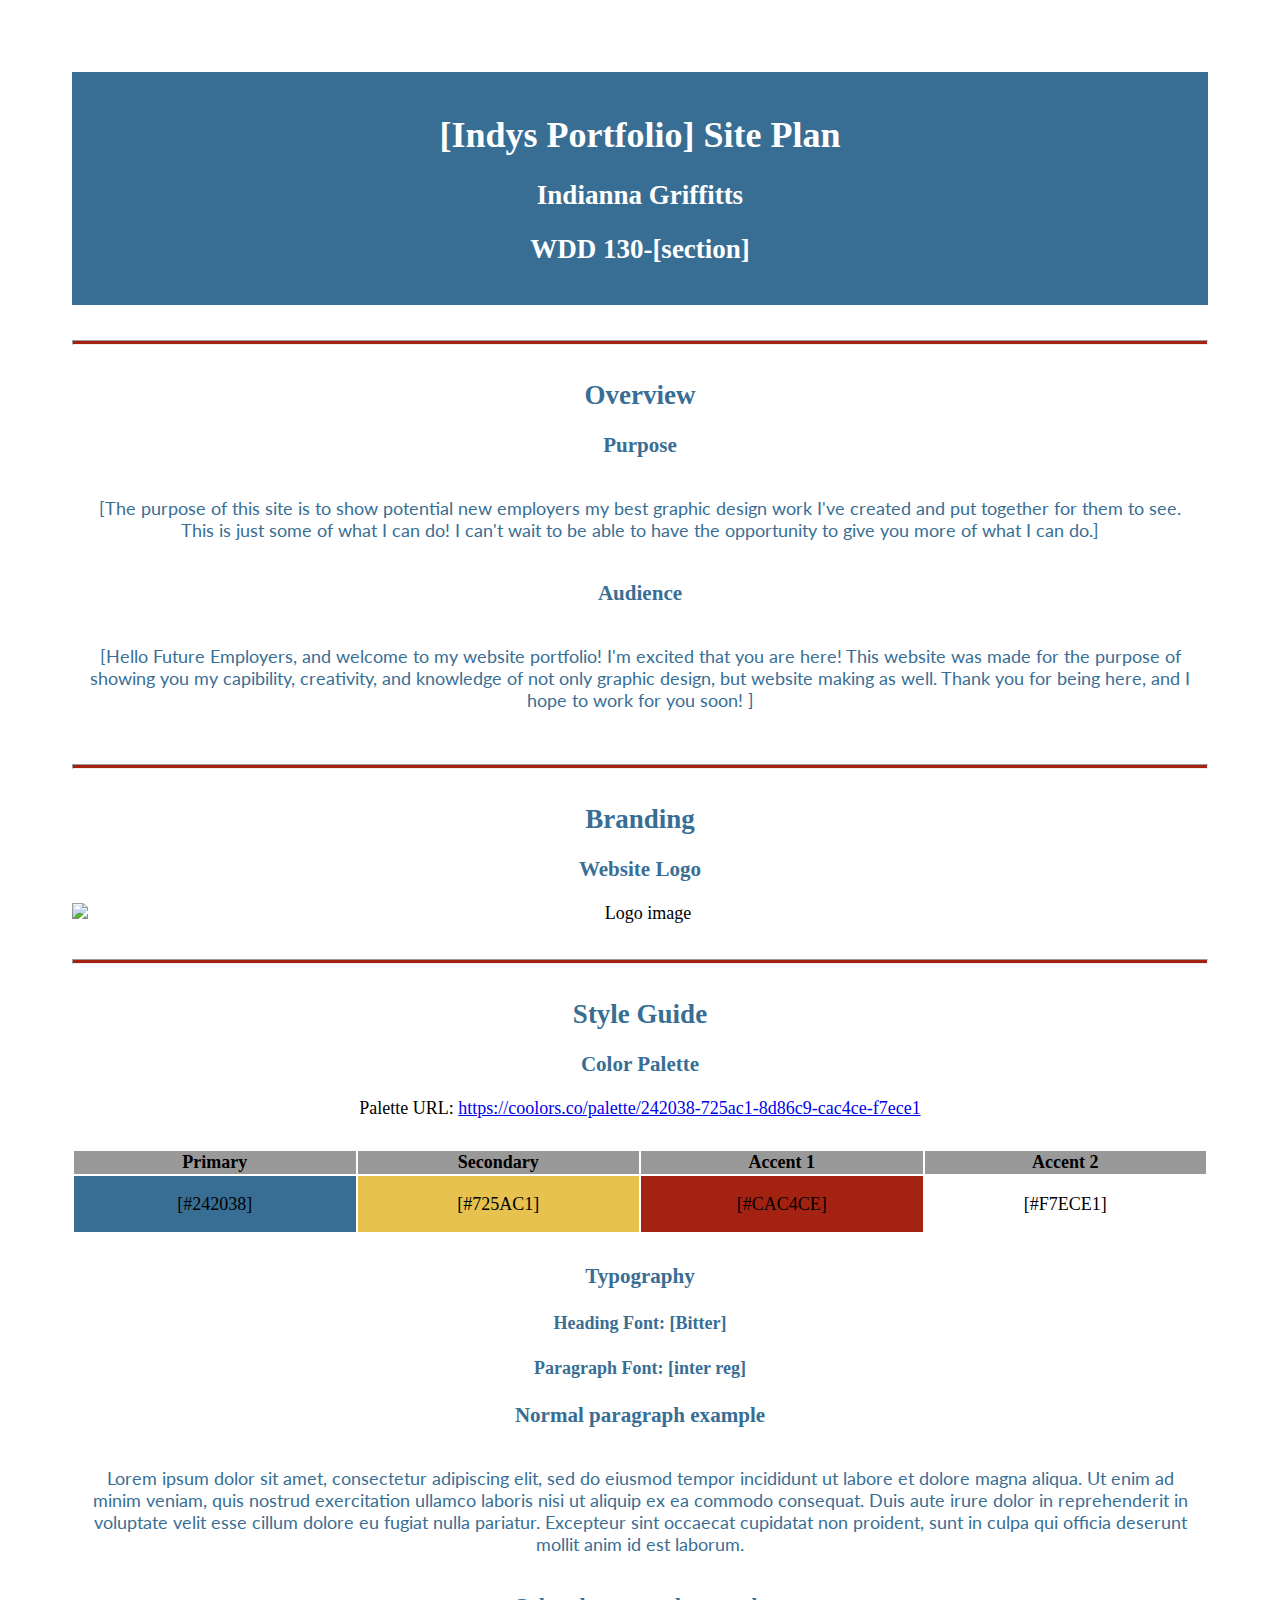
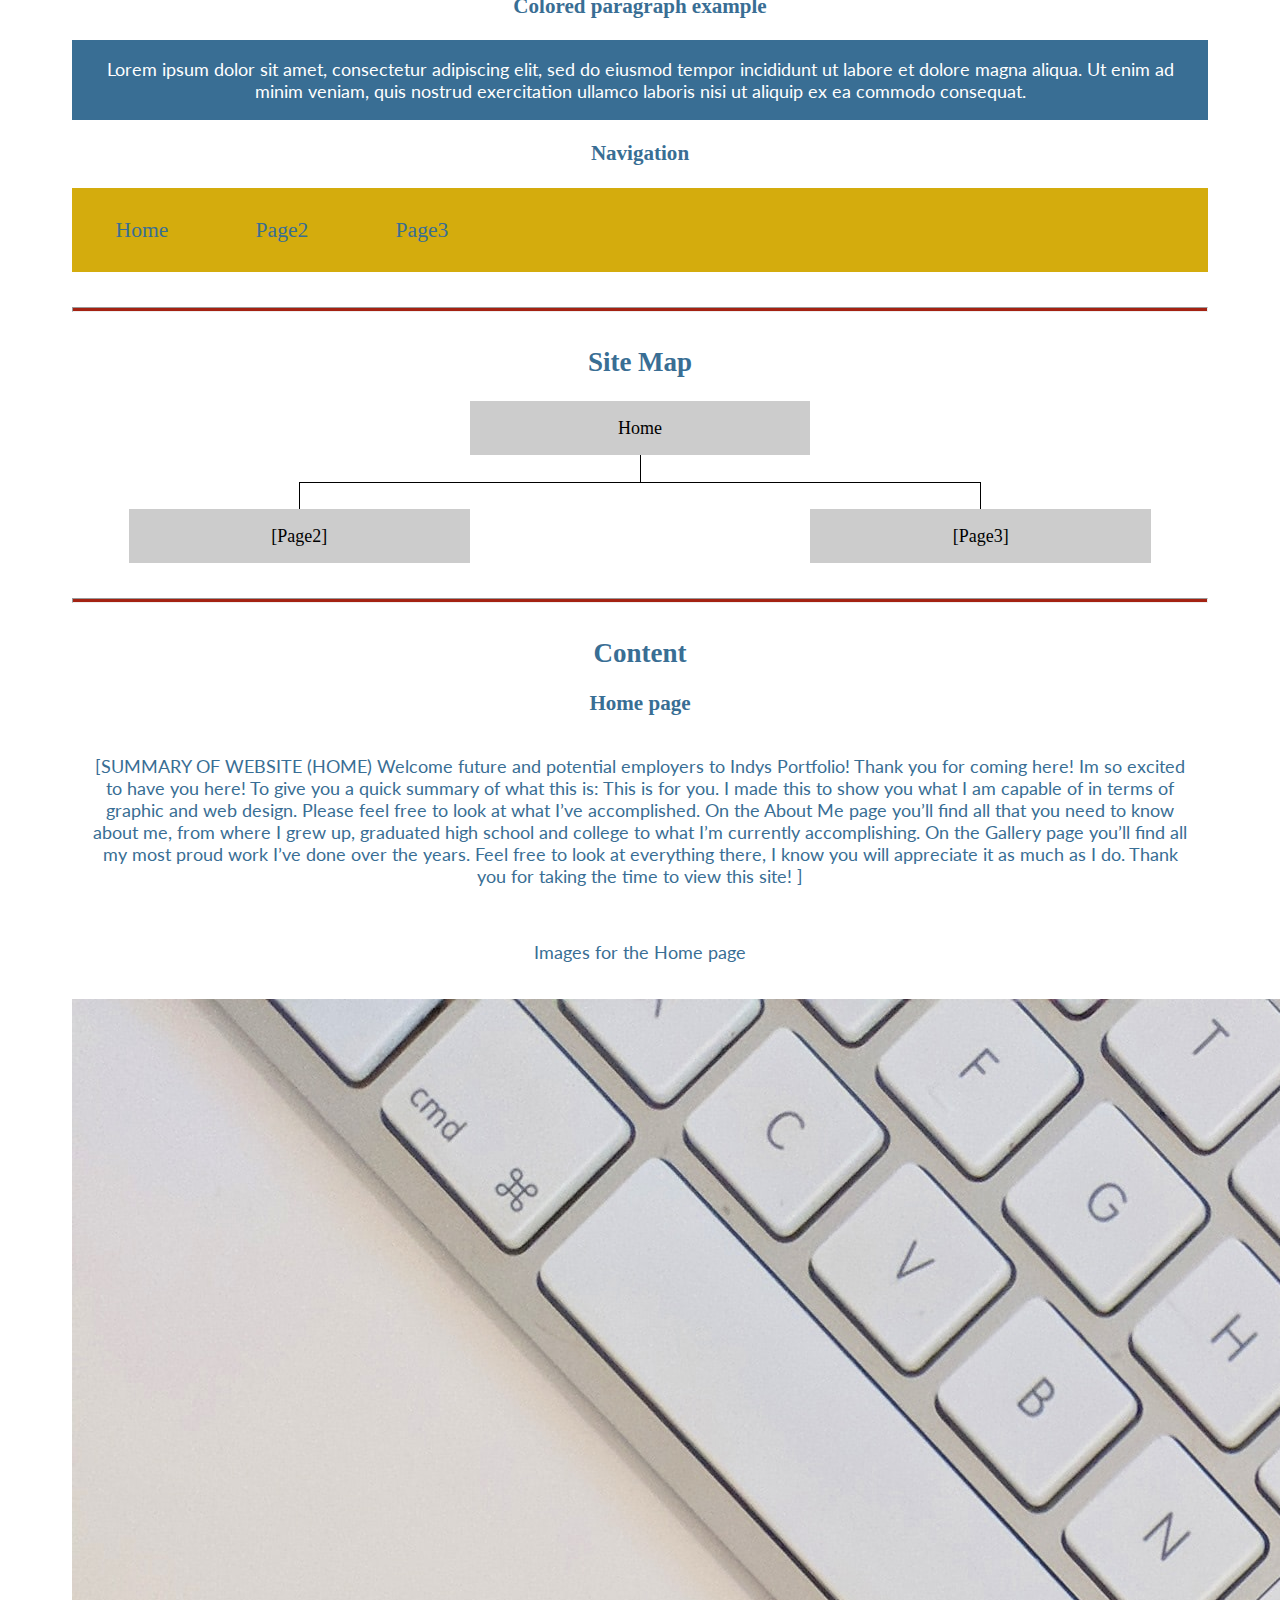
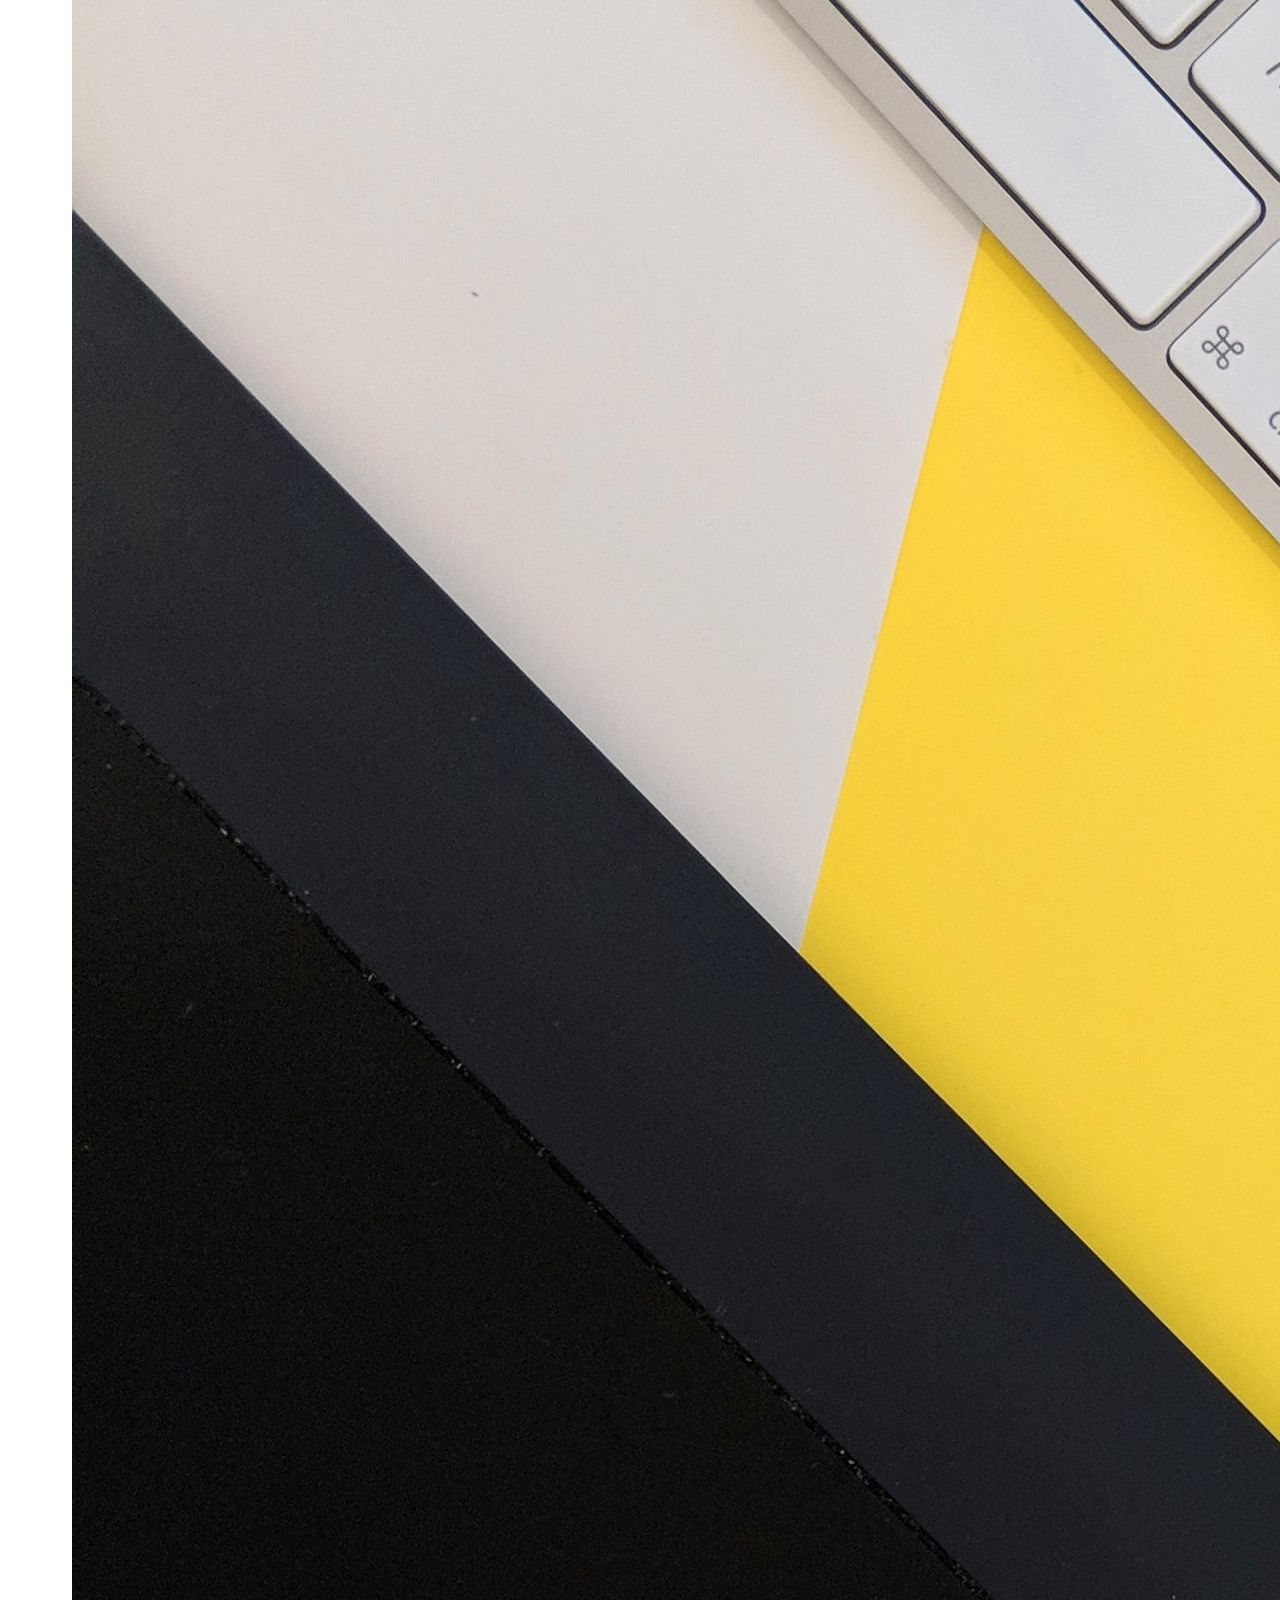
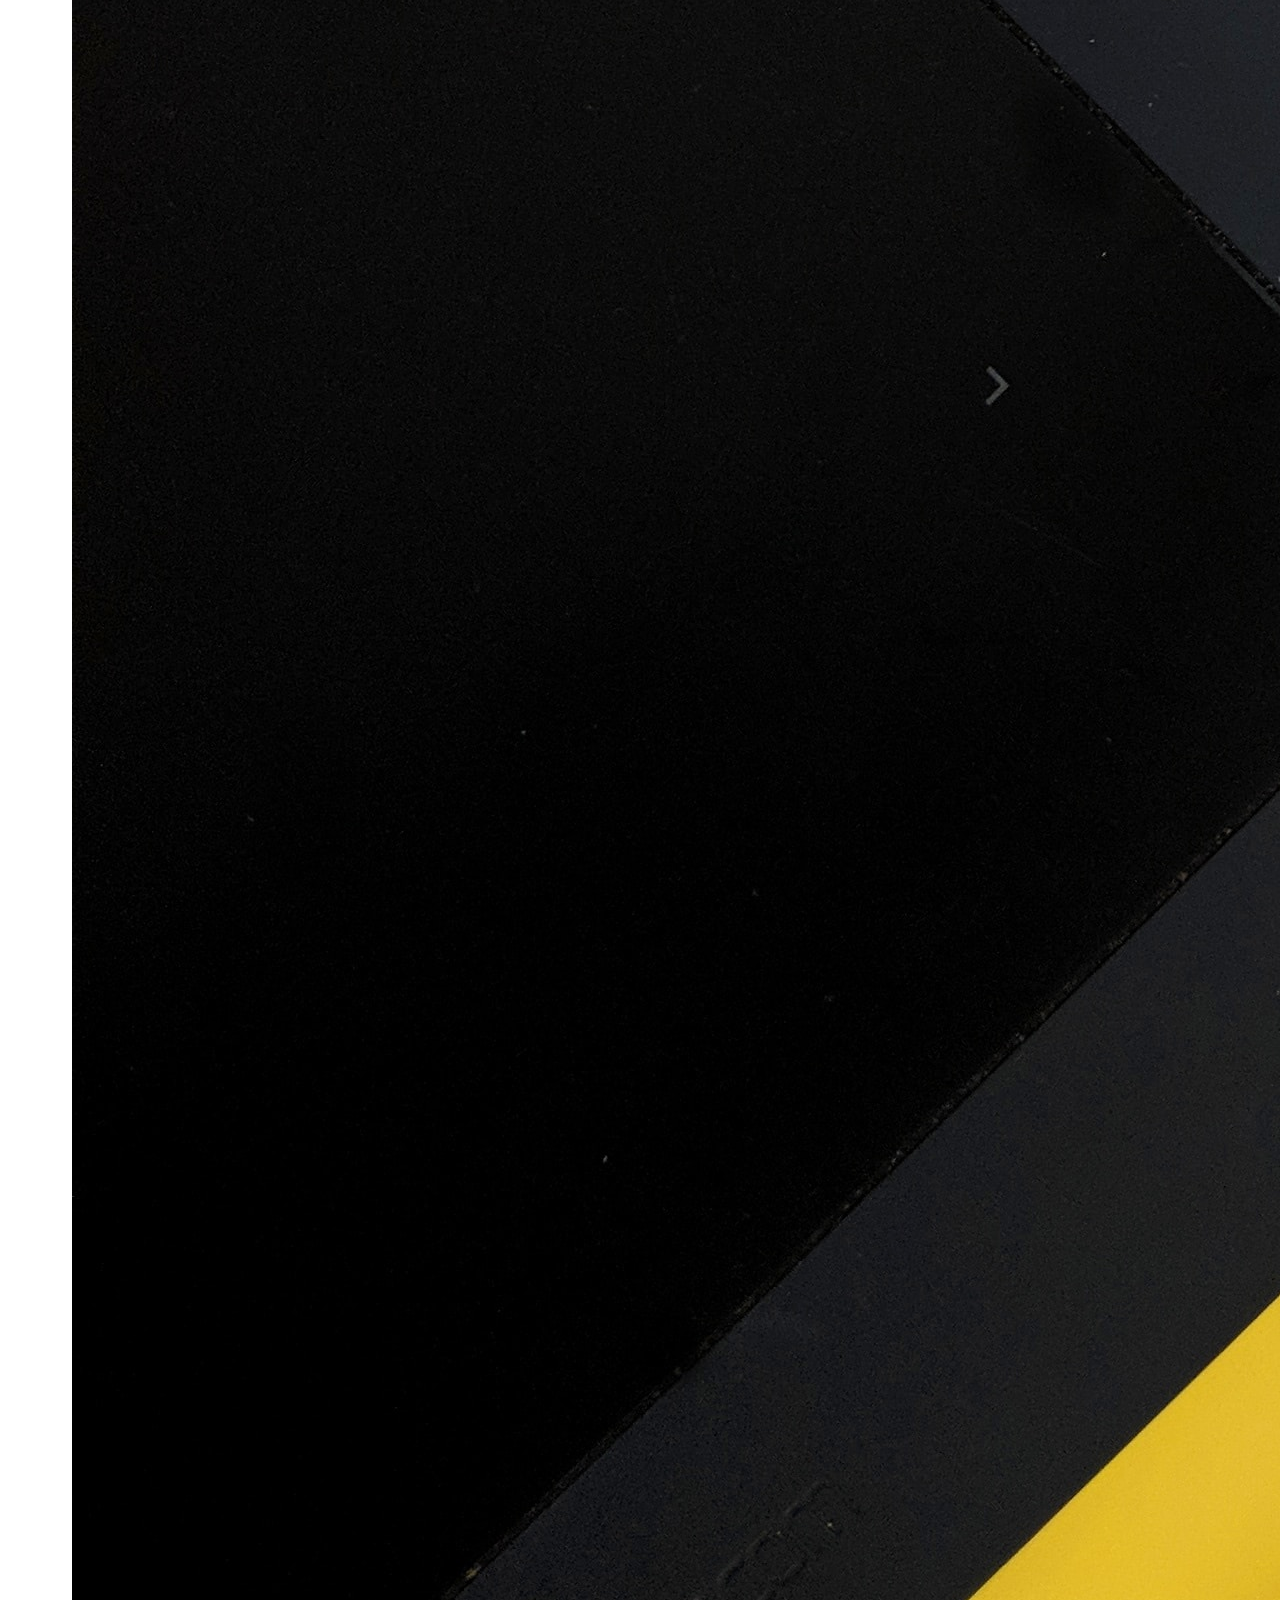
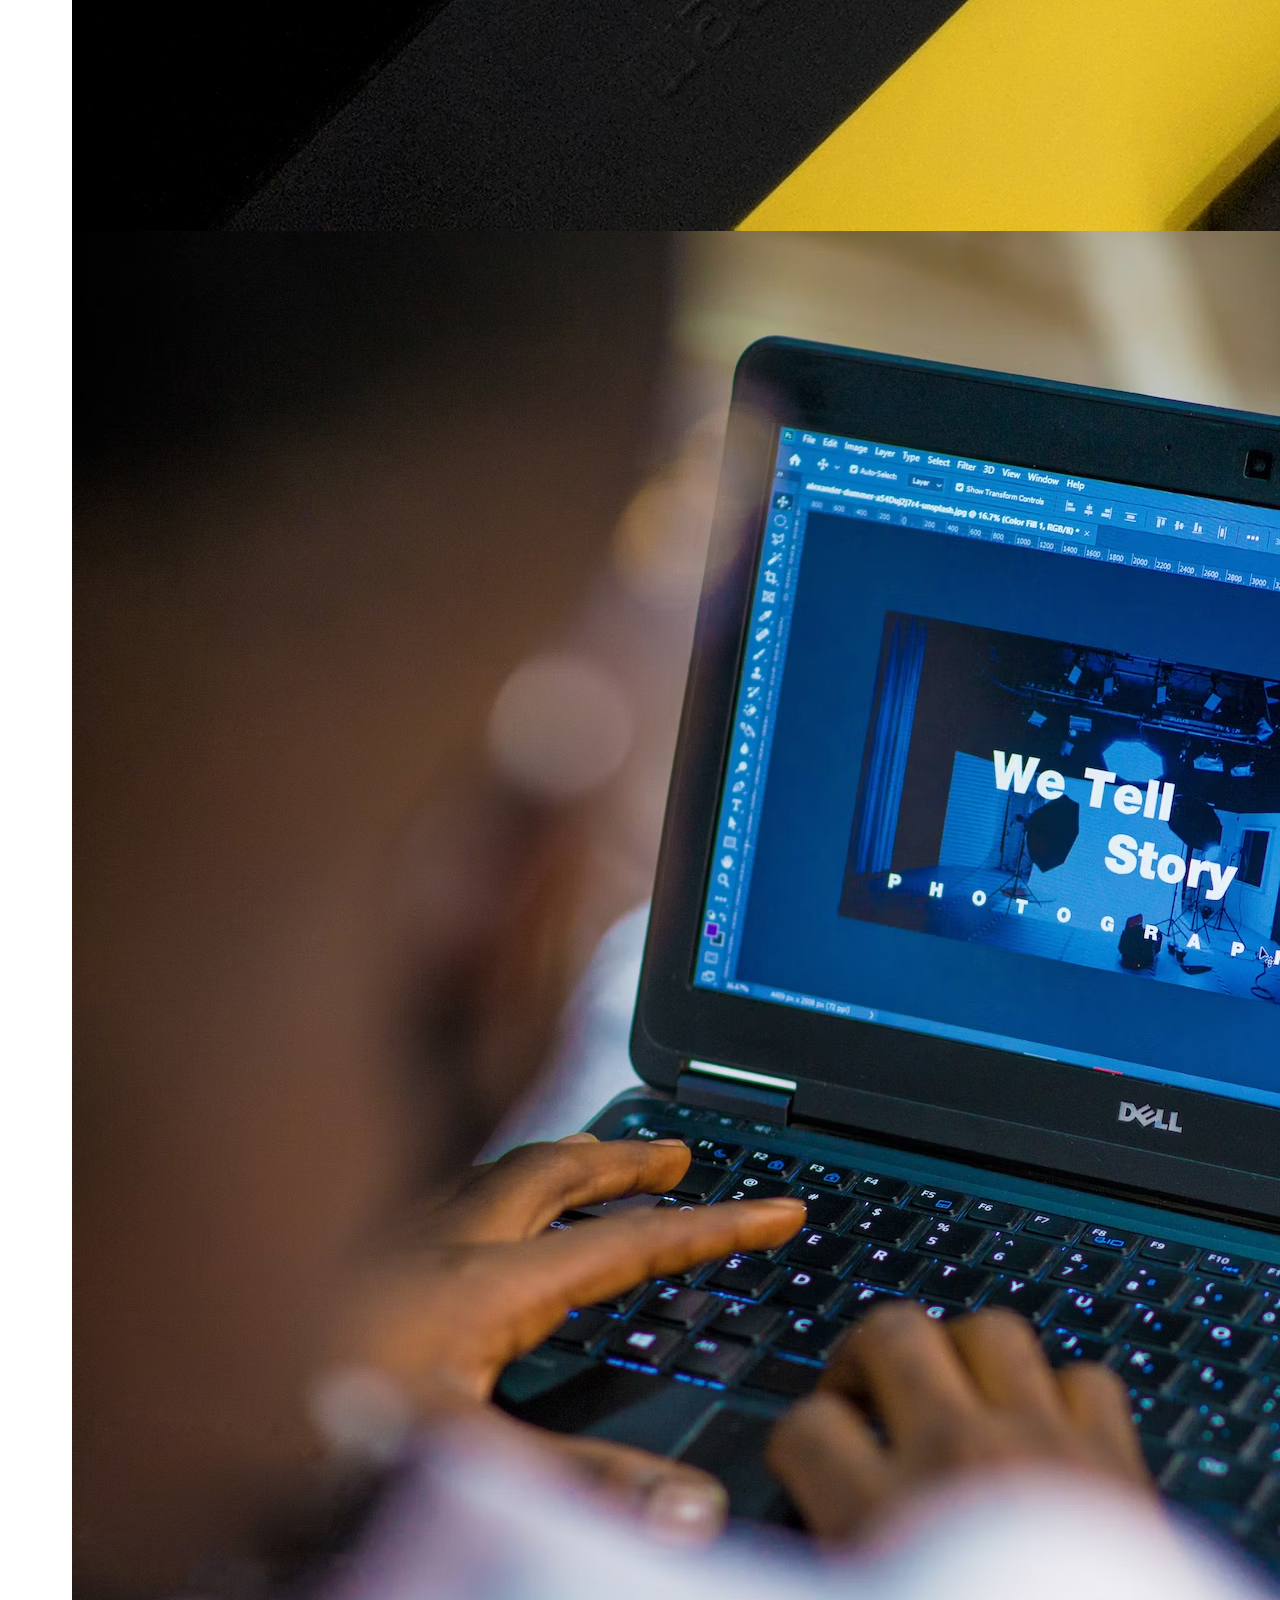
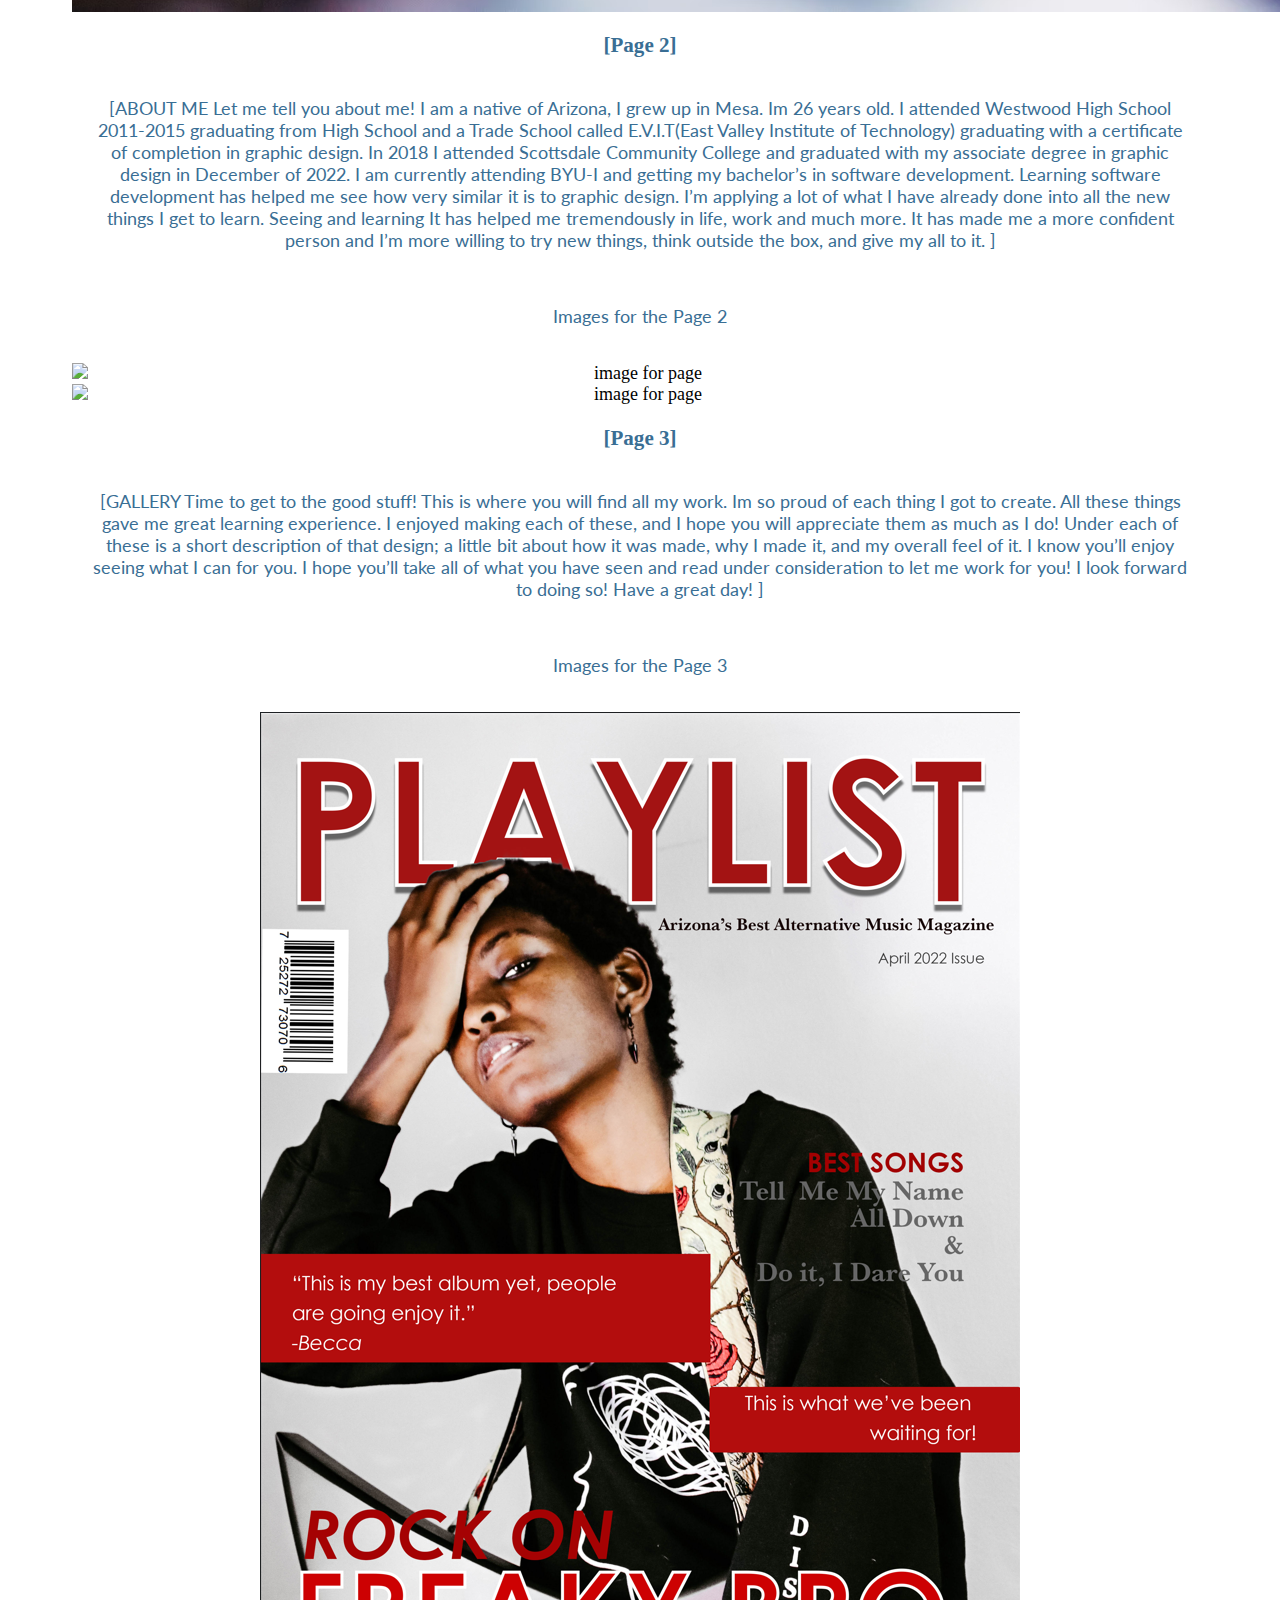
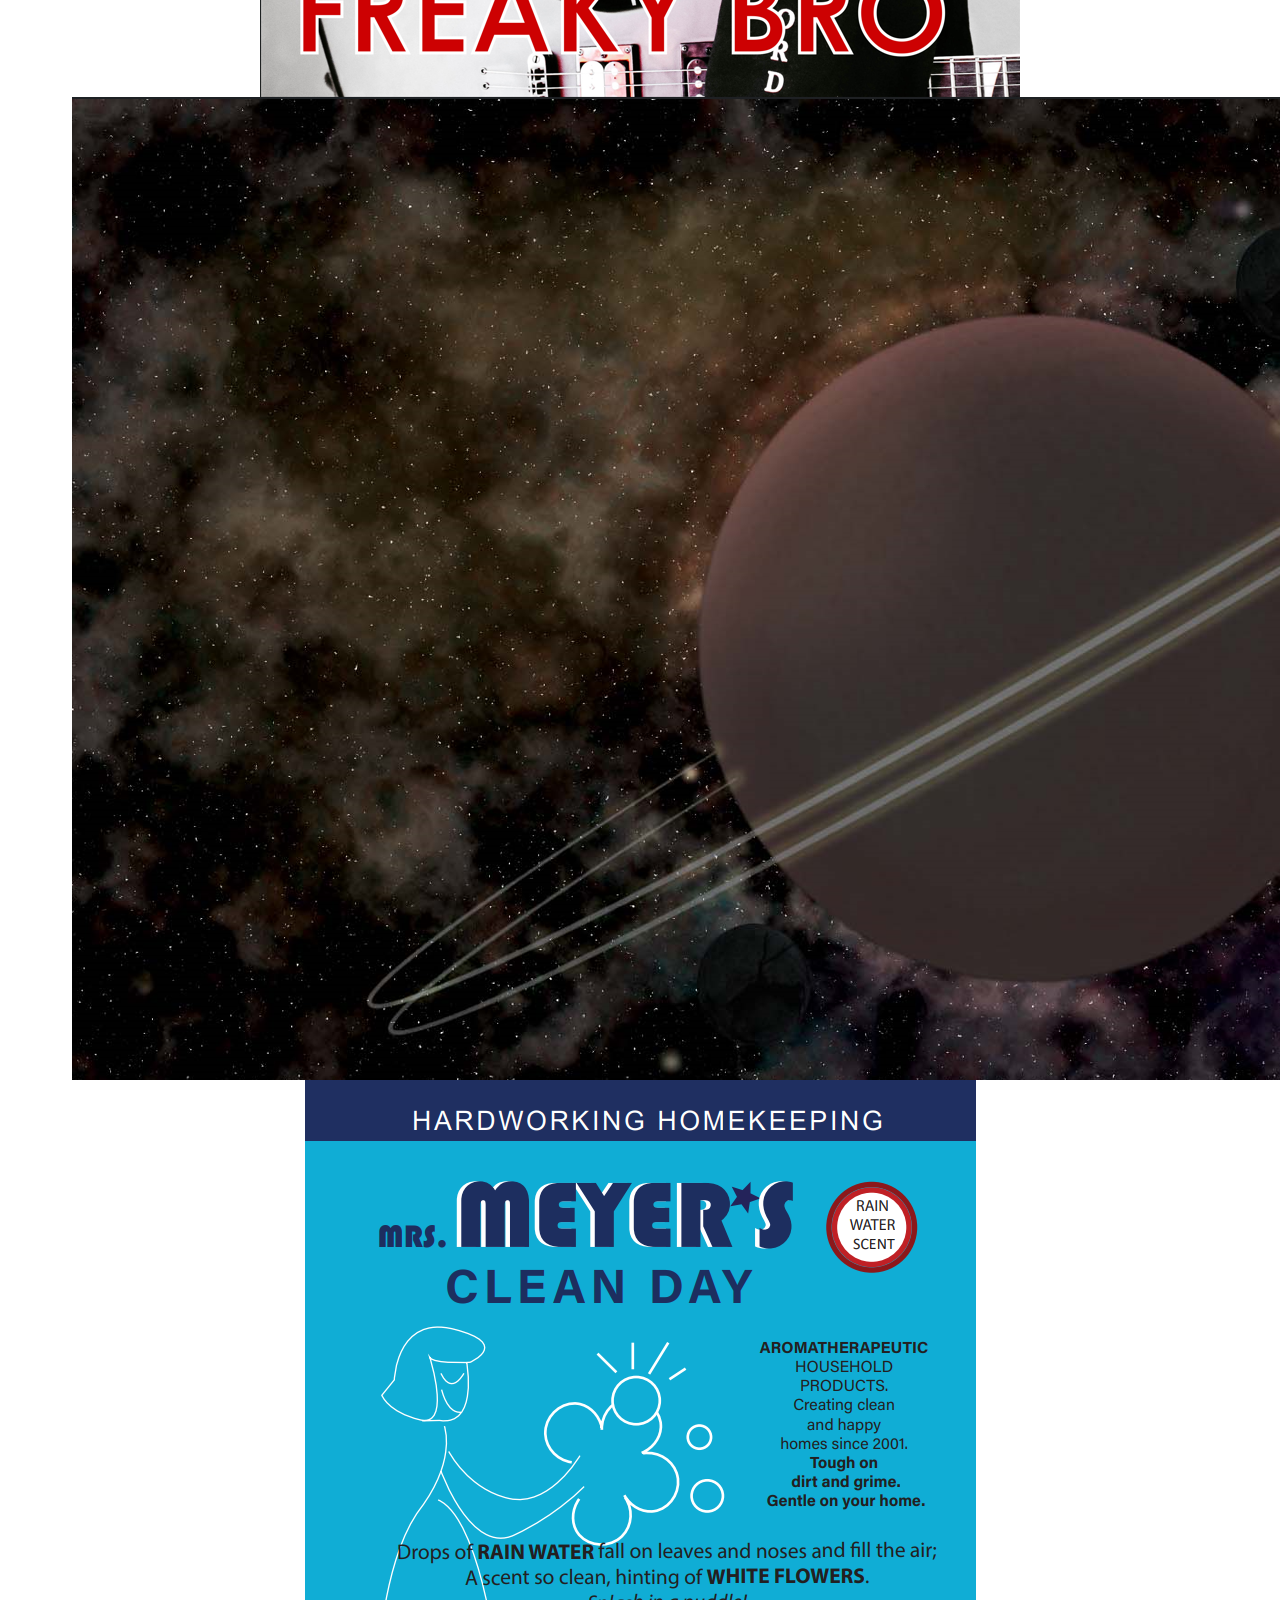
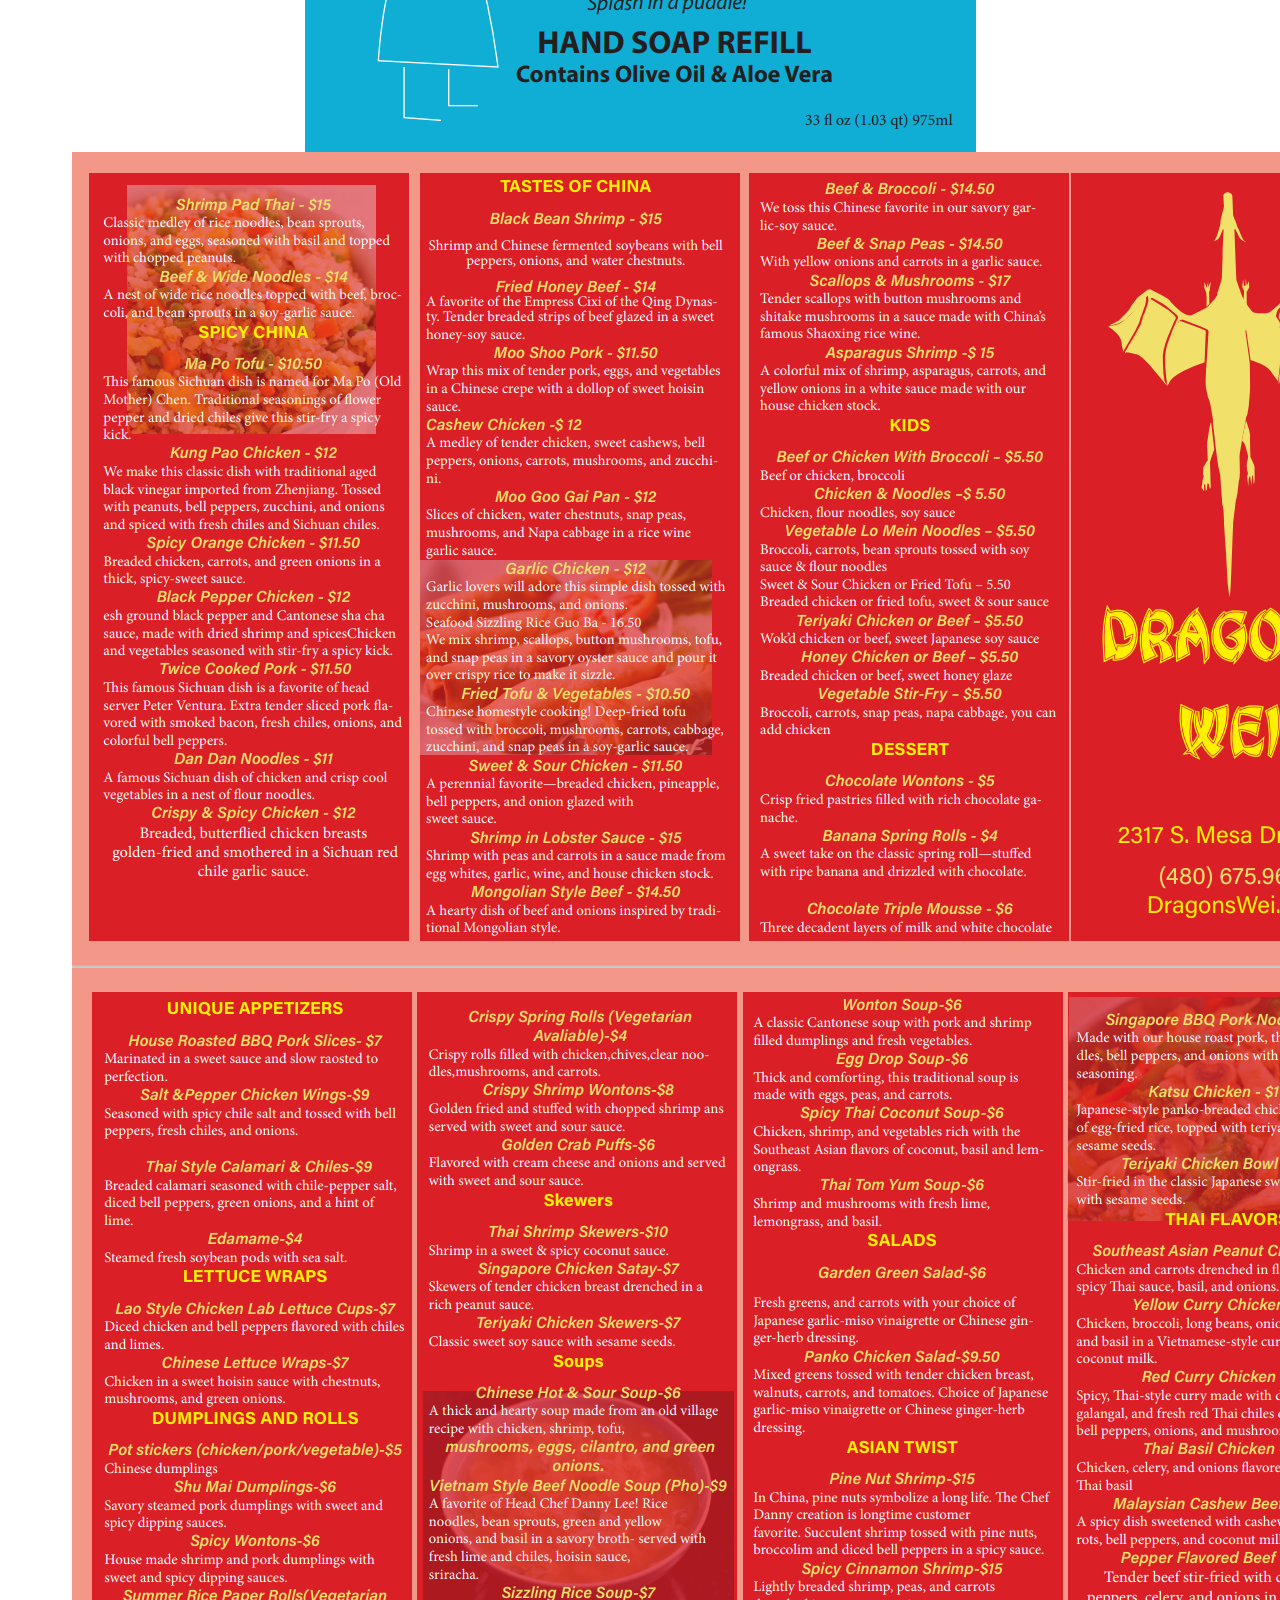
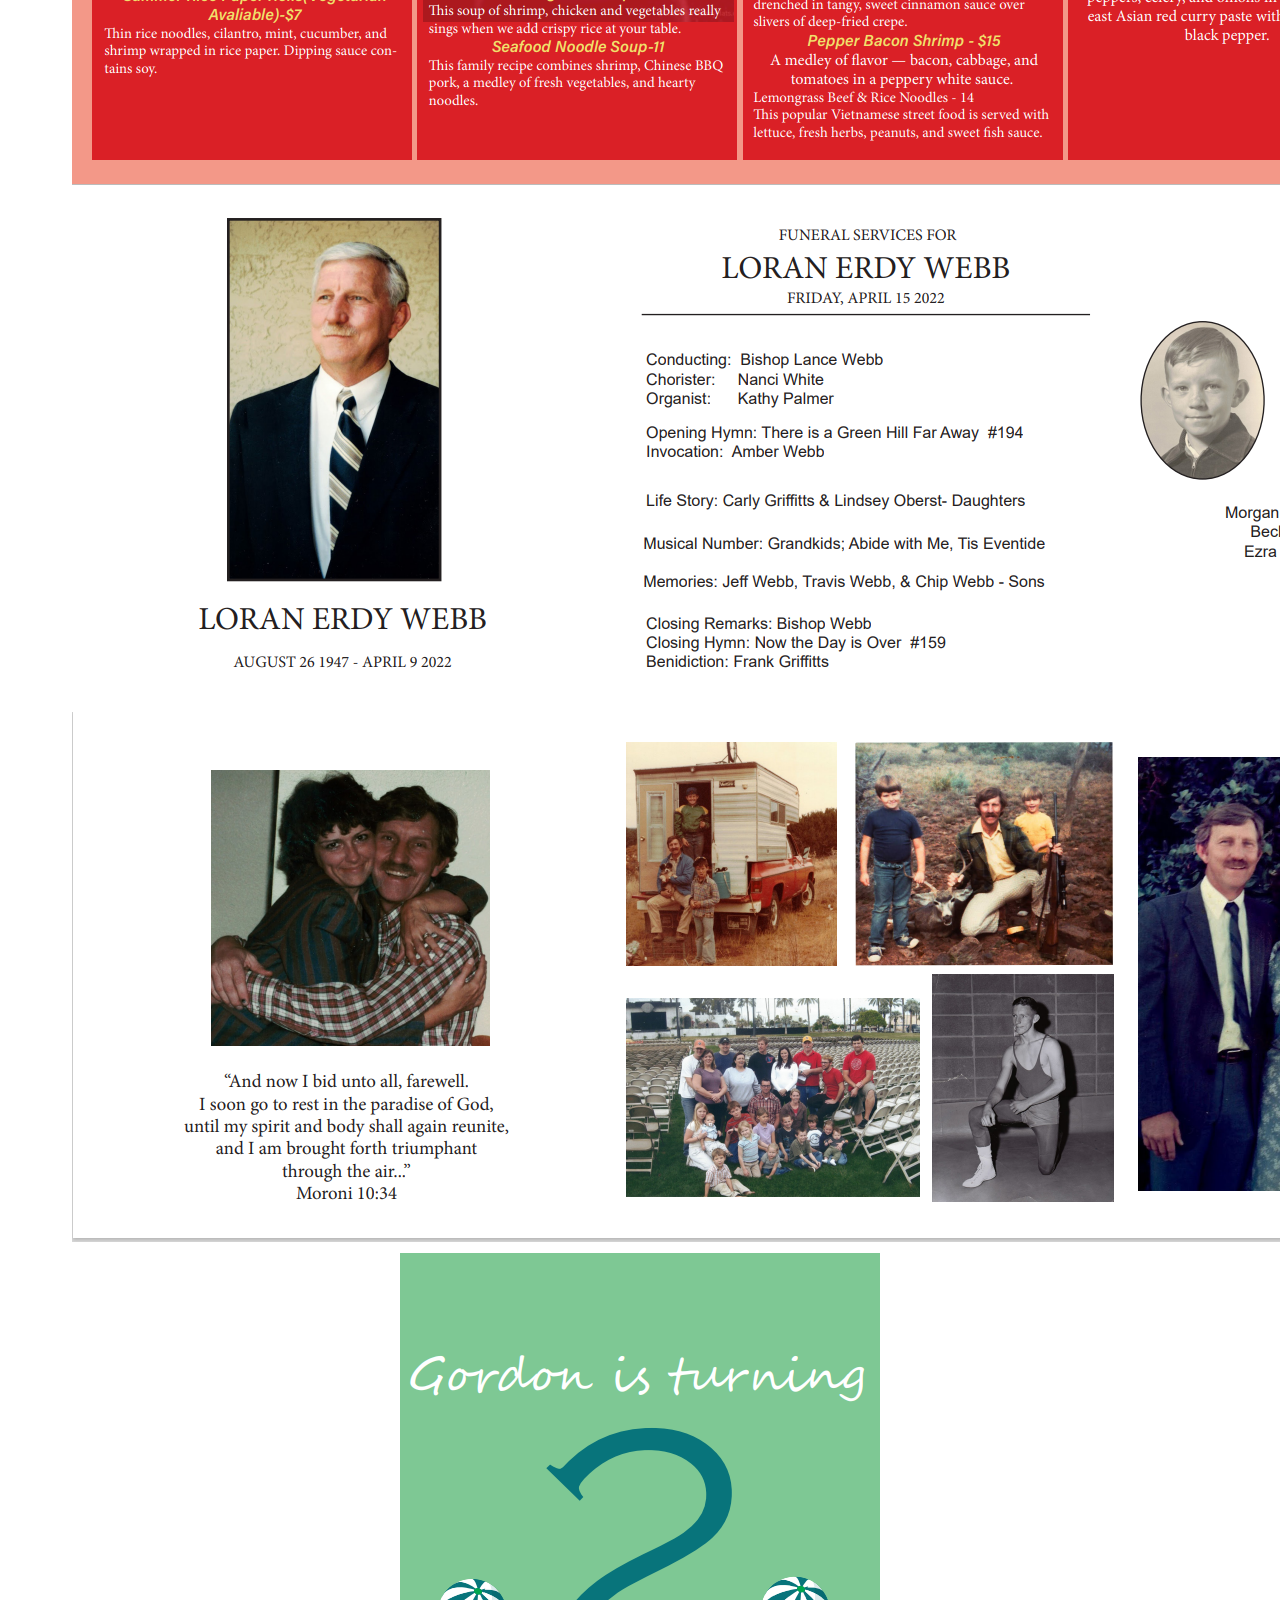
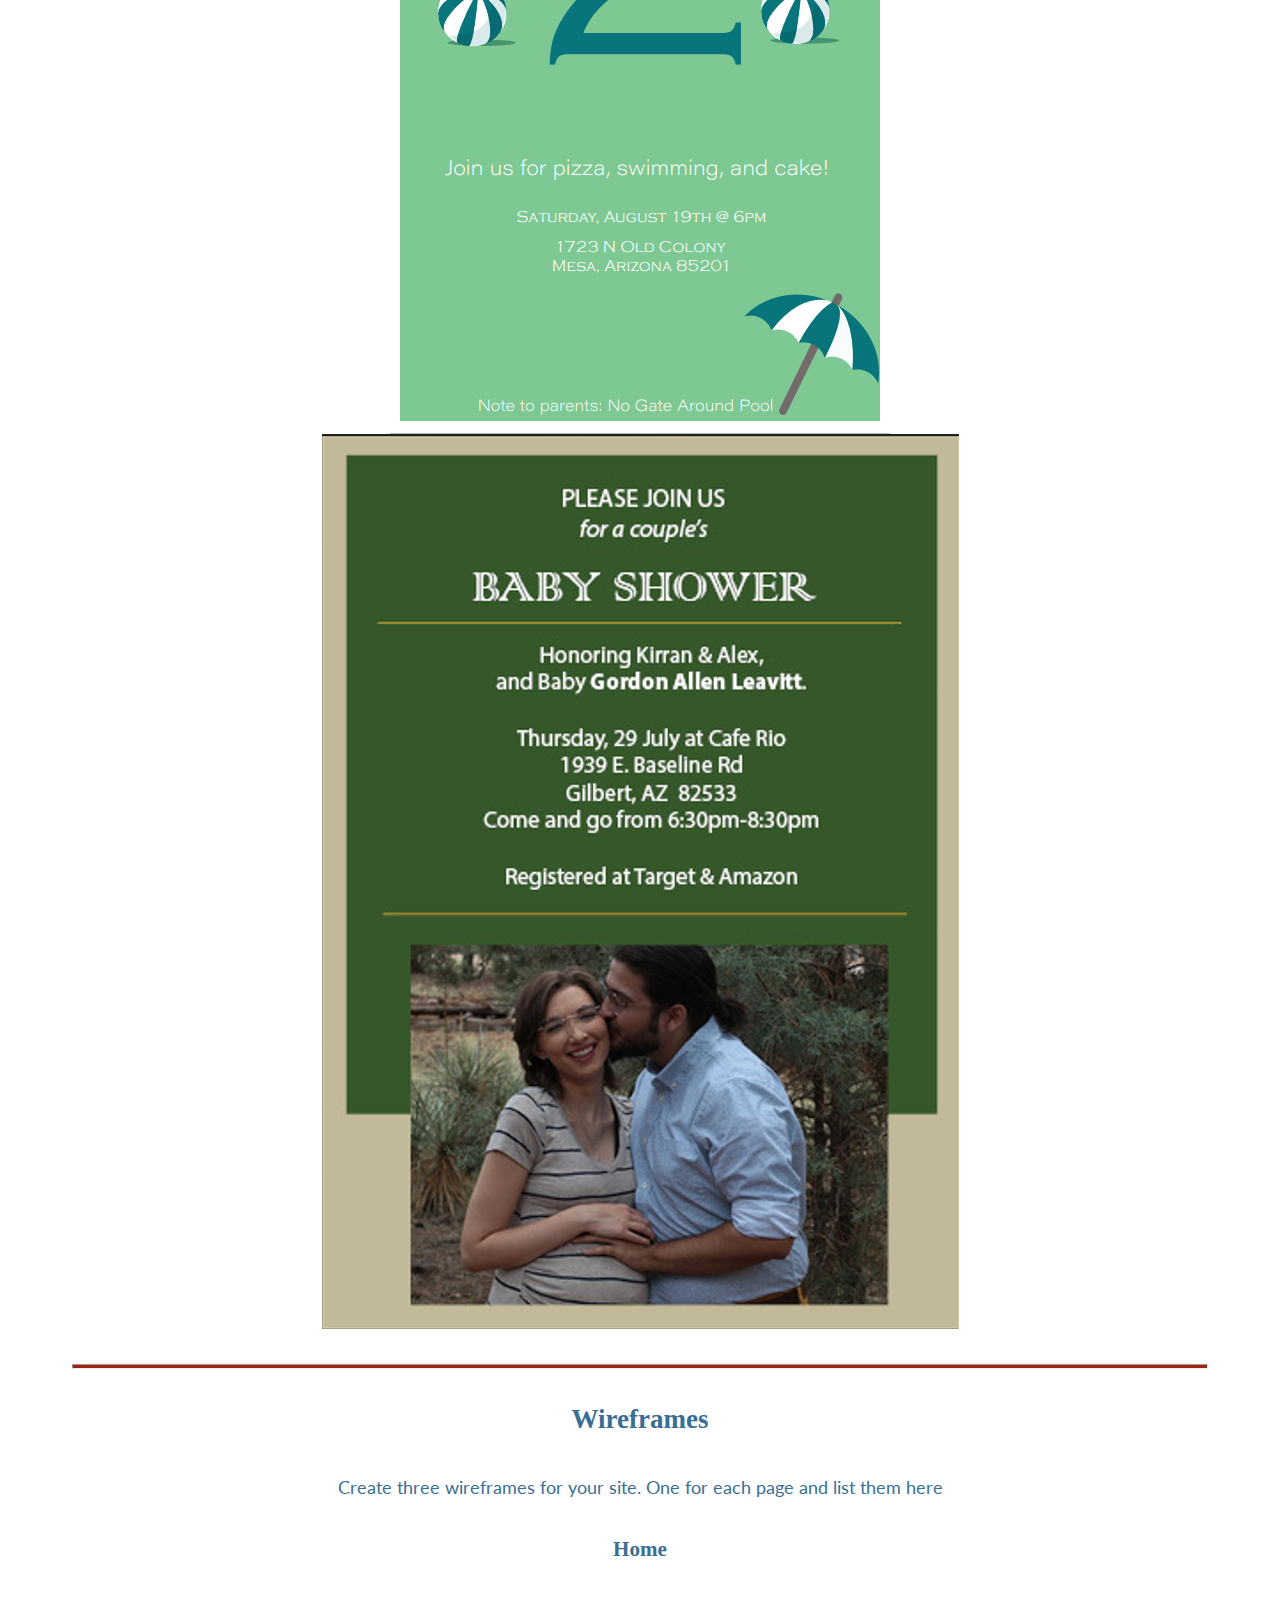
==== index.html @ d148c185 "changed to index" ====
<!DOCTYPE html>
<html lang="en-us">
    
  <head>
    <meta charset="utf-8">
    <title>Site Plan</title>
    <link type="text/css" rel="stylesheet" href="styles/site-plan.css">
  </head>

  <body>
    <header>
      <h1>[Indys Portfolio] Site Plan</h1>
      <h2>Indianna Griffitts</h2>
      <h2>WDD 130-[section]</h2>
      <!-- In the header above, add the name or your site, your name and class number. For example if you are in section 3 you would put WDD 130.03 -->
    </header>
    <main>

      <!-- ------------------------Steps 2-3------------------------------ -->
      <hr>
      <h2>Overview</h2>
      <h3>Purpose</h3>
      <p>[The purpose of this site is to show potential new employers my best graphic design work I've created and put together for them to see. This is just some of what I can do! I can't wait to be able to have the opportunity to give you more of what I can do.]</p>  <!-- change this -->


      <h3>Audience</h3>
      <p>[Hello Future Employers, and welcome to my website portfolio! I'm excited that you are here! This website was made for the purpose of showing you my capibility, creativity, and knowledge of not only graphic design, but website making as well. Thank you for being here, and I hope to work for you soon! ]</p>  <!-- change this -->

      <hr>
      <h2>Branding</h2>
      <h3>Website Logo</h3>
      <!-- Replace this with some sort of logo for your site.  A logo can be as simple as the name of your site in a nice font :) -->
      <img src="personalsitelogo.jpg" alt="Logo image">
      <hr>
      <h2>
        Style Guide
      </h2>

      <!-- ------------------------Steps 4-8------------------------------ -->

      <h3>
        Color Palette
      </h3>
      <!--  The colors you choose for a website are one of the most important decisions you will make. Follow the instructions on the activity in iLearn then return and replace the color codes below with the hex color codes (the 6 digit numbers that show at the bottom of each color) for the colors you have chosen below.  You should have at least 2 colors but do not have to fill in all 4 if you do not need them.  -->

      <!-- Copy and paste the URL to your finished palette below Make sure to paste it into both spots -->
      Palette URL: <a href="https://coolors.co/palette/242038-725ac1-8d86c9-cac4ce-f7ece1" target="_blank">https://coolors.co/palette/242038-725ac1-8d86c9-cac4ce-f7ece1</a>


      <table class="colors">
        <tr><th>Primary</th><th>Secondary</th><th>Accent 1</th><th>Accent 2</th></tr>
        <!-- Replace the numbers in the boxes below with your hex color codes. Then switch to the site-plan.css file and change your colors there as well. -->
        <tr><td class="primary">[#242038]</td><td class="secondary">[#725AC1]</td><td class="accent1">[#CAC4CE]</td><td class="accent2">[#F7ECE1]</td></tr>
      </table>

      <!-- ------------------------Step 9------------------------------ -->

      <h3>
        Typography
      </h3>
      <!-- Choose a font for your paragraphs (body copy) and headlines. What font(s) have you chosen? Why did you choose what you did?  Make sure to review the list of web safe fonts at W3Schools.org as a starting point.  Think also about which of your colors above you might use for background and font colors. -->

      <h4>
        Heading Font: [Bitter]  <!-- change this -->
      </h4>
      <h4>
        Paragraph Font: [inter reg]  <!-- change this -->
      </h4>
      <h3>
        Normal paragraph example
      </h3>
      <p>
        Lorem ipsum dolor sit amet, consectetur adipiscing elit, sed do eiusmod tempor incididunt ut labore et dolore magna aliqua. Ut enim ad minim veniam, quis nostrud exercitation ullamco laboris nisi ut aliquip ex ea commodo consequat. Duis aute irure dolor in reprehenderit in voluptate velit esse cillum dolore eu fugiat nulla pariatur. Excepteur sint occaecat cupidatat non proident, sunt in culpa qui officia deserunt mollit anim id est laborum.
      </p>
      <h3>
        Colored paragraph example
      </h3>
      <p class="colored">
        Lorem ipsum dolor sit amet, consectetur adipiscing elit, sed do eiusmod tempor incididunt ut labore et dolore magna aliqua. Ut enim ad minim veniam, quis nostrud exercitation ullamco laboris nisi ut aliquip ex ea commodo consequat. 
      </p>

      <!-- ------------------------Step 10------------------------------ -->

      <h3>
        Navigation
      </h3>
      <!-- Think about how you want your navigation bar to look. In the site-plan.css file change the colors to your colors to get the look you desire. --> 
      <nav>
        <a href="#">Home</a>
        <a href="#">Page2</a>
        <a href="#">Page3</a>
      </nav>
      <hr>
      <h2>
        Site Map
      </h2>
      <div class="sitemap">
        <div class="sm-home">
          Home
        </div>
        <div class="sm-page2">
          [Page2] <!-- change this -->
        </div>
        <div class="sm-page3">
          [Page3]  <!-- change this -->
        </div>

        <div class="top">
          &nbsp;
        </div>
        <div class="left">
          &nbsp;
        </div>
        <div class="right">
          &nbsp;
        </div>

      </div>

      <!-- --------Content Section -------------- -->
      <hr>
      <h2>
        Content
      </h2>
      <h3>Home page</h3>
      <p>
        [SUMMARY OF WEBSITE (HOME)
        Welcome future and potential employers to Indys Portfolio! Thank you for coming here! Im so excited to have you here! To give you a quick summary of what this is: This is for you. I made this to show you what I am capable of in terms of graphic and web design. Please feel free to look at what I’ve accomplished. On the About Me page you’ll find all that you need to know about me, from where I grew up, graduated high school and college to what I’m currently accomplishing. On the Gallery page you’ll find all my most proud work I’ve done over the years. Feel free to look at everything there, I know you will appreciate it as much as I do. Thank you for taking the time to view this site! 
        ]
      </p>
      <p>Images for the Home page</p>
        <img src="images/georgie-cobbs-muOHbrFGEQY-unsplash.jpg" alt="image for homepage">
        <img src="images/photo-1605067063351-f81bc6041251.avif" alt="image for homepage">

      </ul>
      <h3>[Page 2]</h3>
      <p>
        [ABOUT ME
        Let me tell you about me! I am a native of Arizona, I grew up in Mesa. Im 26 years old.  I attended Westwood High School 2011-2015 graduating from High School and a Trade School called E.V.I.T(East Valley Institute of Technology) graduating with a certificate of completion in graphic design. In 2018 I attended Scottsdale Community College and graduated with my associate degree in graphic design in December of 2022. I am currently attending BYU-I and getting my bachelor’s in software development. Learning software development has helped me see how very similar it is to graphic design. I’m applying a lot of what I have already done into all the new things I get to learn. Seeing and learning It has helped me tremendously in life, work and much more. It has made me a more confident person and I’m more willing to try new things, think outside the box, and give my all to it. 
        ]
      </p>
      <p>Images for the Page 2</p>
        <img src="IMG_6202.jpg" alt="image for page">
        <img src="IMG_9899.jpg" alt="image for page">

      </ul>
      <h3>[Page 3]</h3>
      <p>
        [GALLERY
        Time to get to the good stuff! This is where you will find all my work. Im so proud of each thing I got to create. All these things gave me great learning experience. I enjoyed making each of these, and I hope you will appreciate them as much as I do! Under each of these is a short description of that design; a little bit about how it was made, why I made it, and my overall feel of it. I know you’ll enjoy seeing what I can for you. I hope you’ll take all of what you have seen and read under consideration to let me work for you! I look forward to doing so! Have a great day! 
        ]
      </p>
      <p>Images for the Page 3</p>
        <img src="images/Screenshot 2023-11-04 211540.png" alt="image for page3">
        <img src="images/Screenshot 2023-11-04 211619.png" alt=" image for page3">
        <img src="images/Screenshot 2023-11-04 211758.png" alt="image for page3">
        <img src="images/Screenshot 2023-11-04 212041.png" alt="image for page3">
        <img src="images/Screenshot 2023-11-04 212054.png" alt="image for page3">
        <img src="images/Screenshot 2023-11-04 212424.png" alt="image for page3">
        <img src="images/Screenshot 2023-11-04 212435.png" alt="image for page3">
        <img src="images/Screenshot 2023-11-04 212756.png" alt="image for page3">
        <img src="images/Screenshot 2023-11-04 213256.png" alt="image for page3">
      </ul>
      <hr>
      <h2>
        Wireframes
      </h2>
      <p>
        Create three wireframes for your site. One for each page and list them here</p>

      <h3>Home</h3>
      <p>         
        [Any additional details about home that the wireframe does not make clear]
      </p>
      <img src="#" alt="home page wireframe">

      <h3>[Page 2]</h3>
      <p>         
        [Any additional details about page 2 that the wireframe does not make clear]
      </p>
      <img src="#" alt="page 2 wireframe">

      <h3>[Page 3]</h3>
      <p>         
        [Any additional details about page 3 that the wireframe does not make clear]
      </p>
      <img src="#" alt="page 3 wireframe">
    </main>
  </body>

</html>
---- styles/site-plan.css ----
/* if you are using any Google fonts change the font names below to your fonts. 
Any spaces in your font name should be replaced with a +. 
Fonts are separated by a | */
@import url('https://fonts.googleapis.com/css?family=IM+Fell+French+Canon+SC|Lato');

:root {
  /* change the values below to your colors from your palette */
  --primary-color: #396E94   ;
  --secondary-color: #E7C24F ;
  --accent1-color: #A42212;
  --accent2-color: white;

  /* change the values below to your chosen font(s) */
  --heading-font: "IM Fell French Canon SC";
  --paragraph-font: Lato, Helvetica, sans-serif;

  /* these colors below should be chosen from among your palette colors above */
  --headline-color-on-white: #396E94;  /* headlines on a white background */ 
  --headline-color-on-color: white; /* headlines on a colored background */ 
  --paragraph-color-on-white: #396E94; /* paragraph text on a white background */ 
  --paragraph-color-on-color: white; /* paragraph text on a colored background */ 
  --paragraph-background-color: #396E94  ;
  --nav-link-color: #396E94;
  --nav-background-color: #D4AC0D;
  --nav-hover-link-color: white;
  --nav-hover-background-color: #396E94;
}


/*  Look around below...but DON'T CHANGE ANYTHING! */

body {
  max-width: 1200px;
  margin: 0 auto;
  padding: 4em;
  font-size: 18px;
  text-align: center;
}
img {
  display: block;
  margin: 0 auto;
}
h1, h2, h3, h4, h5, h6 {
  font-family: var(--heading-font);
  color: var(--headline-color-on-white);
}
h2 {
  text-align: center;
}
hr {
  height: 3px;
  margin: 35px 0;
  background: var(--accent1-color);
}
header {
  padding: 1em;
  text-align: center;
  color: var(--headline-color-on-color);
  background-color: var(--paragraph-background-color);
}
header > h1, header > h2 {
  color: var(--headline-color-on-color);
}

p {
  font-family: var(--paragraph-font);
  color: var(--paragraph-color-on-white);
  padding: 1em;
}
.colors {
  width: 100%;
  min-width: 350px;
  margin: 30px auto;
  text-align: center;
}
.colors th {
  background-color: #999;
}
.colors td{
  width: 25%;
  height: 3em;
}

.primary {
  background-color: var(--primary-color);
}
.secondary {
  background-color: var(--secondary-color);
}
.accent1 {
  background-color: var(--accent1-color);
}
.accent2{
  background-color: var(--accent2-color);
}

p.colored {
  background-color: var(--paragraph-background-color);
  color: var(--paragraph-color-on-color);
}

nav {
  background-color: var(--nav-background-color);
  line-height: 3em;
  text-align: center;
  font-size: 1.2em;
}
nav  {
  list-style-type: none;
  display: flex;

}
nav a {
  padding:1em;
  min-width: 120px;
  text-decoration: none;
  padding: 10px;

}
nav a:link, nav a:visited {
  color: var(--nav-link-color);
}
nav a:hover {
  color: var(--nav-hover-link-color);
  background-color: var(--nav-hover-background-color);
}

.sitemap {
  display: grid;
  justify-content: center;

  grid-template-columns: repeat(6, 15%);
  grid-template-rows: 3em 1.5em 1.5em 3em;
  grid-template-areas: ". . home home . ."
    ". . . top . ."
    ". left left right right ."
    "page2 page2 . . page3 page3";
}
.sitemap > div {

  text-align: center;

}
.sm-home {
  grid-area: home;
  background-color: #ccc;
  line-height: 3em;
}
.sm-page2 {
  grid-area: page2;
  background-color: #ccc;
  line-height: 3em;
}
.sm-page3 {
  grid-area: page3;
  background-color: #ccc;
  line-height: 3em;
}

.top {
  grid-area: top;
  border-left: 1px solid;
}

.left {
  grid-area: left;
  border-top: 1px solid;
  border-left: 1px solid;
}

.right {
  grid-area: right;
  border-top: 1px solid;
  border-right: 1px solid;
}
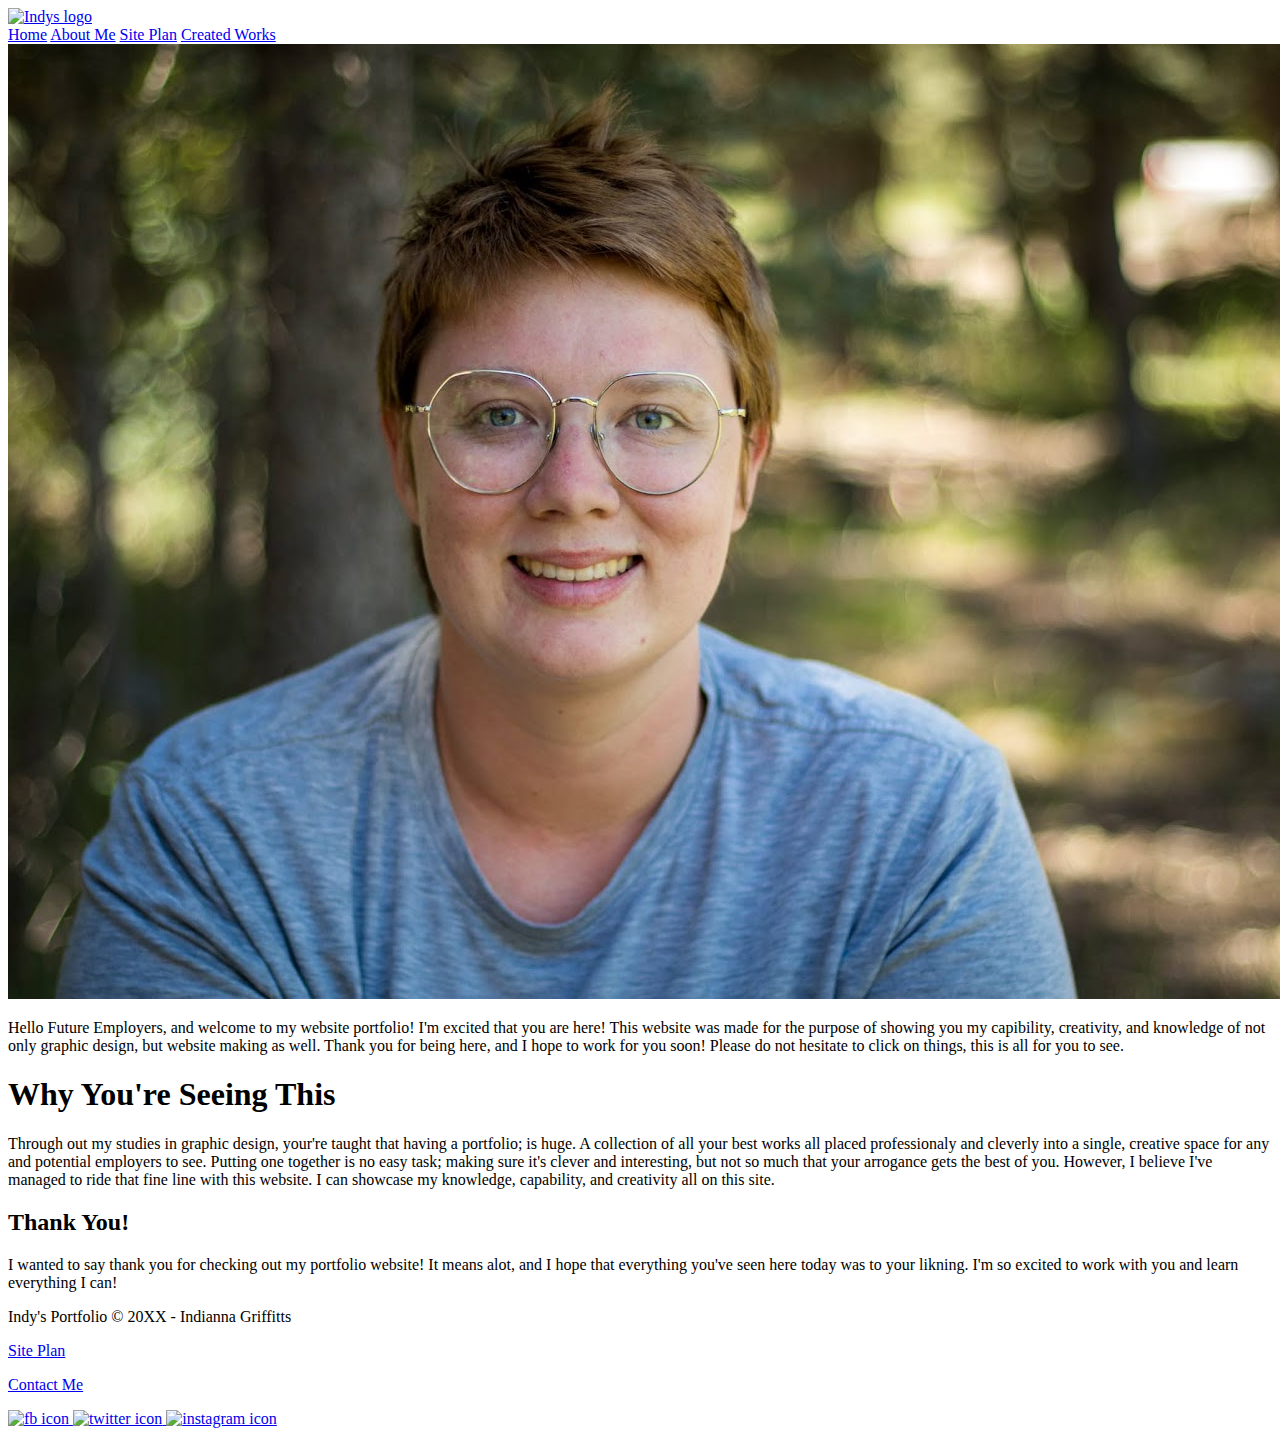
==== commit 76e673c6: "made home and subpages" ====
--- a/index.html
+++ b/index.html
@@ -1,192 +1,55 @@
+<!DOCTYPE html>
+<html lang="en">
+<head>
+    <meta charset="UTF-8">
+    <meta name="viewport" content="width=device-width, initial-scale=1.0">
+    <title>Indy's Portfolio</title>
+</head>
+<body>
+ <div id="content"
+ max-width: 1600px
+ margin: 0>
 
-<!DOCTYPE html>
-<html lang="en-us">
-    
-  <head>
-    <meta charset="utf-8">
-    <title>Site Plan</title>
-    <link type="text/css" rel="stylesheet" href="styles/site-plan.css">
-  </head>
-
-  <body>
-    <header>
-      <h1>[Indys Portfolio] Site Plan</h1>
-      <h2>Indianna Griffitts</h2>
-      <h2>WDD 130-[section]</h2>
-      <!-- In the header above, add the name or your site, your name and class number. For example if you are in section 3 you would put WDD 130.03 -->
-    </header>
-    <main>
-
-      <!-- ------------------------Steps 2-3------------------------------ -->
-      <hr>
-      <h2>Overview</h2>
-      <h3>Purpose</h3>
-      <p>[The purpose of this site is to show potential new employers my best graphic design work I've created and put together for them to see. This is just some of what I can do! I can't wait to be able to have the opportunity to give you more of what I can do.]</p>  <!-- change this -->
-
-
-      <h3>Audience</h3>
-      <p>[Hello Future Employers, and welcome to my website portfolio! I'm excited that you are here! This website was made for the purpose of showing you my capibility, creativity, and knowledge of not only graphic design, but website making as well. Thank you for being here, and I hope to work for you soon! ]</p>  <!-- change this -->
-
-      <hr>
-      <h2>Branding</h2>
-      <h3>Website Logo</h3>
-      <!-- Replace this with some sort of logo for your site.  A logo can be as simple as the name of your site in a nice font :) -->
-      <img src="personalsitelogo.jpg" alt="Logo image">
-      <hr>
-      <h2>
-        Style Guide
-      </h2>
-
-      <!-- ------------------------Steps 4-8------------------------------ -->
-
-      <h3>
-        Color Palette
-      </h3>
-      <!--  The colors you choose for a website are one of the most important decisions you will make. Follow the instructions on the activity in iLearn then return and replace the color codes below with the hex color codes (the 6 digit numbers that show at the bottom of each color) for the colors you have chosen below.  You should have at least 2 colors but do not have to fill in all 4 if you do not need them.  -->
-
-      <!-- Copy and paste the URL to your finished palette below Make sure to paste it into both spots -->
-      Palette URL: <a href="https://coolors.co/palette/242038-725ac1-8d86c9-cac4ce-f7ece1" target="_blank">https://coolors.co/palette/242038-725ac1-8d86c9-cac4ce-f7ece1</a>
-
-
-      <table class="colors">
-        <tr><th>Primary</th><th>Secondary</th><th>Accent 1</th><th>Accent 2</th></tr>
-        <!-- Replace the numbers in the boxes below with your hex color codes. Then switch to the site-plan.css file and change your colors there as well. -->
-        <tr><td class="primary">[#242038]</td><td class="secondary">[#725AC1]</td><td class="accent1">[#CAC4CE]</td><td class="accent2">[#F7ECE1]</td></tr>
-      </table>
-
-      <!-- ------------------------Step 9------------------------------ -->
-
-      <h3>
-        Typography
-      </h3>
-      <!-- Choose a font for your paragraphs (body copy) and headlines. What font(s) have you chosen? Why did you choose what you did?  Make sure to review the list of web safe fonts at W3Schools.org as a starting point.  Think also about which of your colors above you might use for background and font colors. -->
-
-      <h4>
-        Heading Font: [Bitter]  <!-- change this -->
-      </h4>
-      <h4>
-        Paragraph Font: [inter reg]  <!-- change this -->
-      </h4>
-      <h3>
-        Normal paragraph example
-      </h3>
-      <p>
-        Lorem ipsum dolor sit amet, consectetur adipiscing elit, sed do eiusmod tempor incididunt ut labore et dolore magna aliqua. Ut enim ad minim veniam, quis nostrud exercitation ullamco laboris nisi ut aliquip ex ea commodo consequat. Duis aute irure dolor in reprehenderit in voluptate velit esse cillum dolore eu fugiat nulla pariatur. Excepteur sint occaecat cupidatat non proident, sunt in culpa qui officia deserunt mollit anim id est laborum.
-      </p>
-      <h3>
-        Colored paragraph example
-      </h3>
-      <p class="colored">
-        Lorem ipsum dolor sit amet, consectetur adipiscing elit, sed do eiusmod tempor incididunt ut labore et dolore magna aliqua. Ut enim ad minim veniam, quis nostrud exercitation ullamco laboris nisi ut aliquip ex ea commodo consequat. 
-      </p>
-
-      <!-- ------------------------Step 10------------------------------ -->
-
-      <h3>
-        Navigation
-      </h3>
-      <!-- Think about how you want your navigation bar to look. In the site-plan.css file change the colors to your colors to get the look you desire. --> 
-      <nav>
-        <a href="#">Home</a>
-        <a href="#">Page2</a>
-        <a href="#">Page3</a>
-      </nav>
-      <hr>
-      <h2>
-        Site Map
-      </h2>
-      <div class="sitemap">
-        <div class="sm-home">
-          Home
-        </div>
-        <div class="sm-page2">
-          [Page2] <!-- change this -->
-        </div>
-        <div class="sm-page3">
-          [Page3]  <!-- change this -->
-        </div>
-
-        <div class="top">
-          &nbsp;
-        </div>
-        <div class="left">
-          &nbsp;
-        </div>
-        <div class="right">
-          &nbsp;
-        </div>
-
-      </div>
-
-      <!-- --------Content Section -------------- -->
-      <hr>
-      <h2>
-        Content
-      </h2>
-      <h3>Home page</h3>
-      <p>
-        [SUMMARY OF WEBSITE (HOME)
-        Welcome future and potential employers to Indys Portfolio! Thank you for coming here! Im so excited to have you here! To give you a quick summary of what this is: This is for you. I made this to show you what I am capable of in terms of graphic and web design. Please feel free to look at what I’ve accomplished. On the About Me page you’ll find all that you need to know about me, from where I grew up, graduated high school and college to what I’m currently accomplishing. On the Gallery page you’ll find all my most proud work I’ve done over the years. Feel free to look at everything there, I know you will appreciate it as much as I do. Thank you for taking the time to view this site! 
-        ]
-      </p>
-      <p>Images for the Home page</p>
-        <img src="images/georgie-cobbs-muOHbrFGEQY-unsplash.jpg" alt="image for homepage">
-        <img src="images/photo-1605067063351-f81bc6041251.avif" alt="image for homepage">
-
-      </ul>
-      <h3>[Page 2]</h3>
-      <p>
-        [ABOUT ME
-        Let me tell you about me! I am a native of Arizona, I grew up in Mesa. Im 26 years old.  I attended Westwood High School 2011-2015 graduating from High School and a Trade School called E.V.I.T(East Valley Institute of Technology) graduating with a certificate of completion in graphic design. In 2018 I attended Scottsdale Community College and graduated with my associate degree in graphic design in December of 2022. I am currently attending BYU-I and getting my bachelor’s in software development. Learning software development has helped me see how very similar it is to graphic design. I’m applying a lot of what I have already done into all the new things I get to learn. Seeing and learning It has helped me tremendously in life, work and much more. It has made me a more confident person and I’m more willing to try new things, think outside the box, and give my all to it. 
-        ]
-      </p>
-      <p>Images for the Page 2</p>
-        <img src="IMG_6202.jpg" alt="image for page">
-        <img src="IMG_9899.jpg" alt="image for page">
-
-      </ul>
-      <h3>[Page 3]</h3>
-      <p>
-        [GALLERY
-        Time to get to the good stuff! This is where you will find all my work. Im so proud of each thing I got to create. All these things gave me great learning experience. I enjoyed making each of these, and I hope you will appreciate them as much as I do! Under each of these is a short description of that design; a little bit about how it was made, why I made it, and my overall feel of it. I know you’ll enjoy seeing what I can for you. I hope you’ll take all of what you have seen and read under consideration to let me work for you! I look forward to doing so! Have a great day! 
-        ]
-      </p>
-      <p>Images for the Page 3</p>
-        <img src="images/Screenshot 2023-11-04 211540.png" alt="image for page3">
-        <img src="images/Screenshot 2023-11-04 211619.png" alt=" image for page3">
-        <img src="images/Screenshot 2023-11-04 211758.png" alt="image for page3">
-        <img src="images/Screenshot 2023-11-04 212041.png" alt="image for page3">
-        <img src="images/Screenshot 2023-11-04 212054.png" alt="image for page3">
-        <img src="images/Screenshot 2023-11-04 212424.png" alt="image for page3">
-        <img src="images/Screenshot 2023-11-04 212435.png" alt="image for page3">
-        <img src="images/Screenshot 2023-11-04 212756.png" alt="image for page3">
-        <img src="images/Screenshot 2023-11-04 213256.png" alt="image for page3">
-      </ul>
-      <hr>
-      <h2>
-        Wireframes
-      </h2>
-      <p>
-        Create three wireframes for your site. One for each page and list them here</p>
-
-      <h3>Home</h3>
-      <p>         
-        [Any additional details about home that the wireframe does not make clear]
-      </p>
-      <img src="#" alt="home page wireframe">
-
-      <h3>[Page 2]</h3>
-      <p>         
-        [Any additional details about page 2 that the wireframe does not make clear]
-      </p>
-      <img src="#" alt="page 2 wireframe">
-
-      <h3>[Page 3]</h3>
-      <p>         
-        [Any additional details about page 3 that the wireframe does not make clear]
-      </p>
-      <img src="#" alt="page 3 wireframe">
-    </main>
-  </body>
-
+ <header>
+    <a id="logo_link" href="index.html">
+        <img class="logo" src="personalsitelogo.jpg" alt="Indys logo">
+    </a>
+    <nav>
+        <a href="index.html"> Home</a>
+        <a href="AboutMe.html">About Me</a>
+        <a href="siteplan.html">Site Plan</a>
+        <a href="CreatedWorks.html">Created Works</a>
+    </nav>
+    <div id="indyone">
+        <div id="indyone-box">
+            <img id="indyone-img" src="images/indyone.jpg" alt="indy smiling with teeth">
+    </div>
+    <p>Hello Future Employers, and welcome to my website portfolio! I'm excited that you are here! This website was made for the purpose of showing you my capibility, creativity, and knowledge of not only graphic design, but website making as well. Thank you for being here, and I hope to work for you soon! Please do not hesitate to click on things, this is all for you to see.</p>
+ </header>
+ <main>
+    <h1>Why You're Seeing This</h1>
+    <p>Through out my studies in graphic design, your're taught that having a portfolio; is huge. A collection of all your best works all placed professionaly and cleverly into a single, creative space for any and potential 
+        employers to see. Putting one together is no easy task; making sure it's clever and interesting, but not so much that your arrogance gets the best of you. However, I believe I've managed to ride that fine line with this 
+        website. I can showcase my knowledge, capability, and creativity all on this site. 
+    </p>
+    <h2>Thank You!</h2>
+    <p>I wanted to say thank you for checking out my portfolio website! It means alot, and I hope that everything you've seen here today was to your likning. I'm so excited to work with you and learn everything I can!</p>
+ </main>
+ <footer>
+    <p>Indy's Portfolio &copy; 20XX -  Indianna Griffitts</p>
+    <p><a href="siteplan.html">Site Plan</a></p>
+    <p><a href="ContactMe.hmtl">Contact Me</a></p>
+    <div class="social">
+        <a href="https://facebook.com" target="_blank">
+            <img src="images/facebook.png" alt="fb icon">
+        </a>
+        <a href="https://twitter.com" target="_blank">
+            <img src="images/twitter.png" alt="twitter icon">
+        </a>
+        <a href="https://instagram.com" target="_blank">
+            <img src="images/instagram.png" alt="instagram icon">
+        </a>
+    </div>
+</footer>
+</body>
 </html>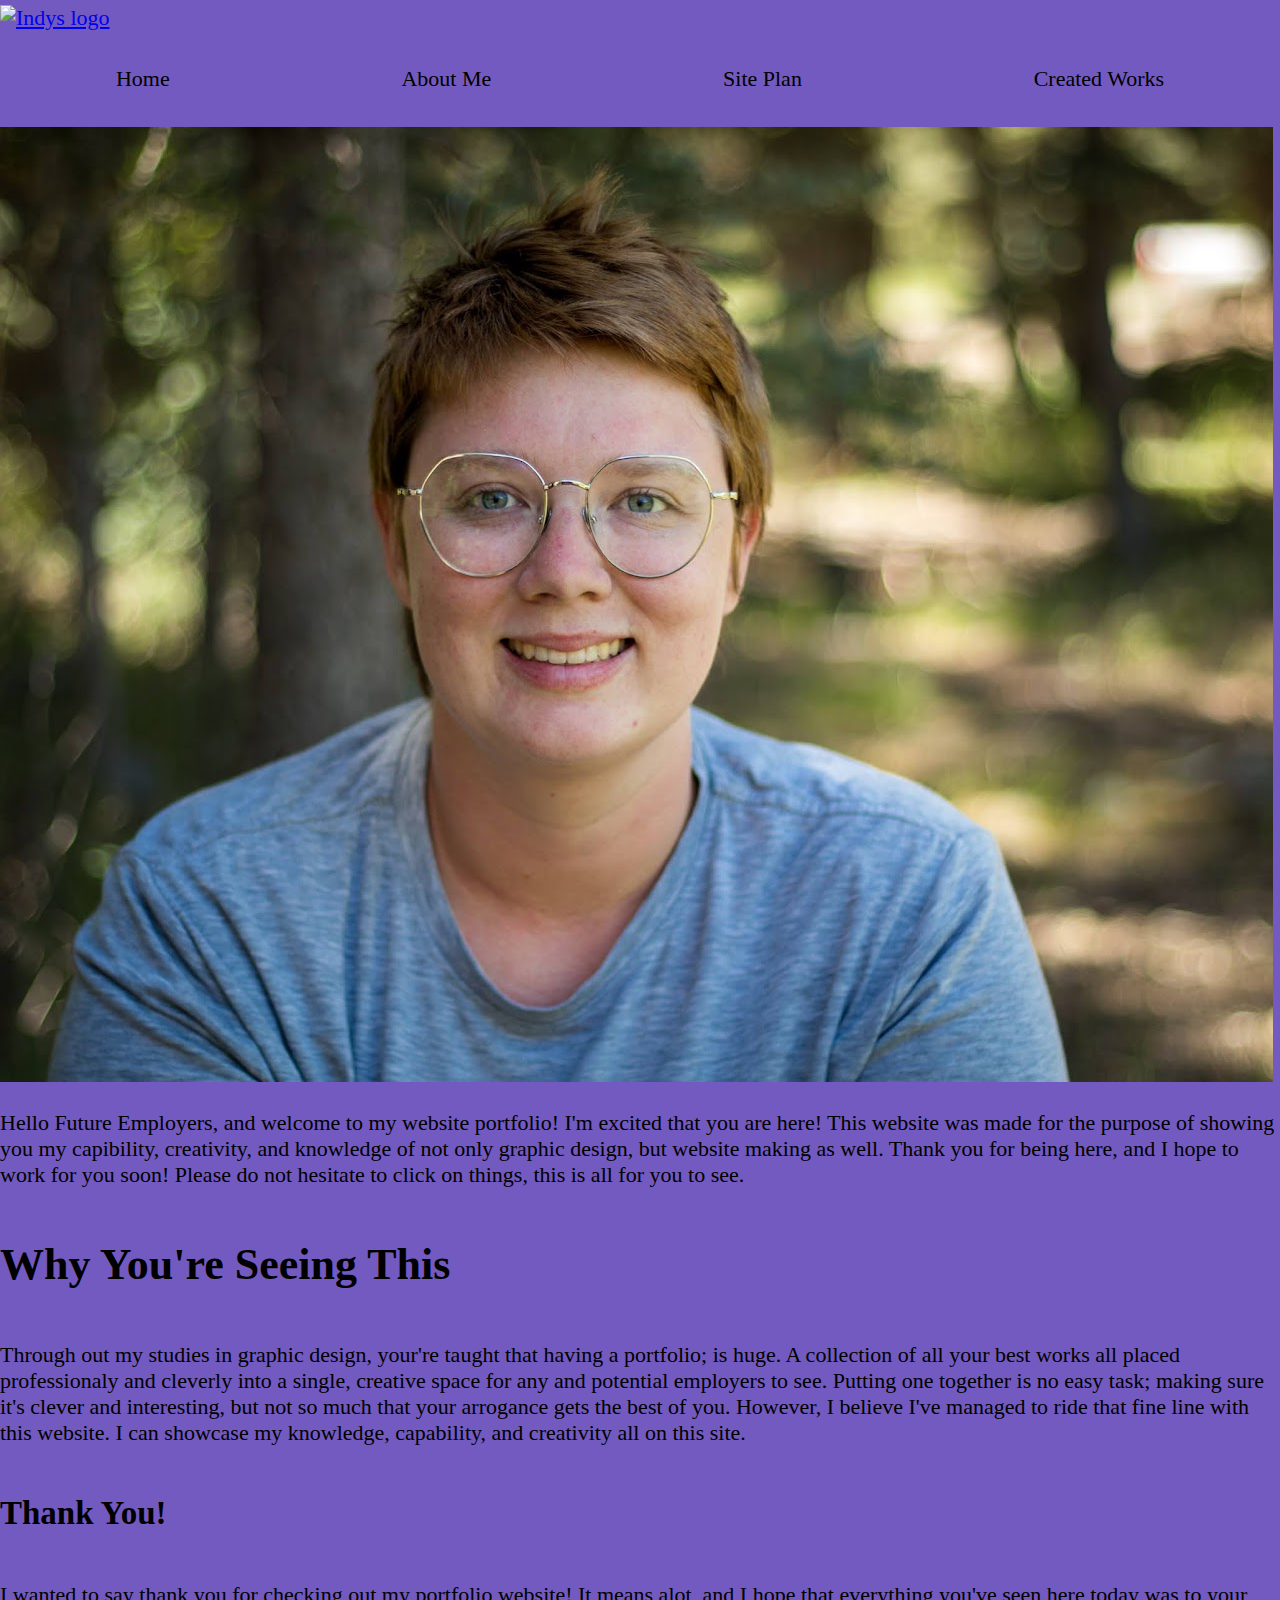
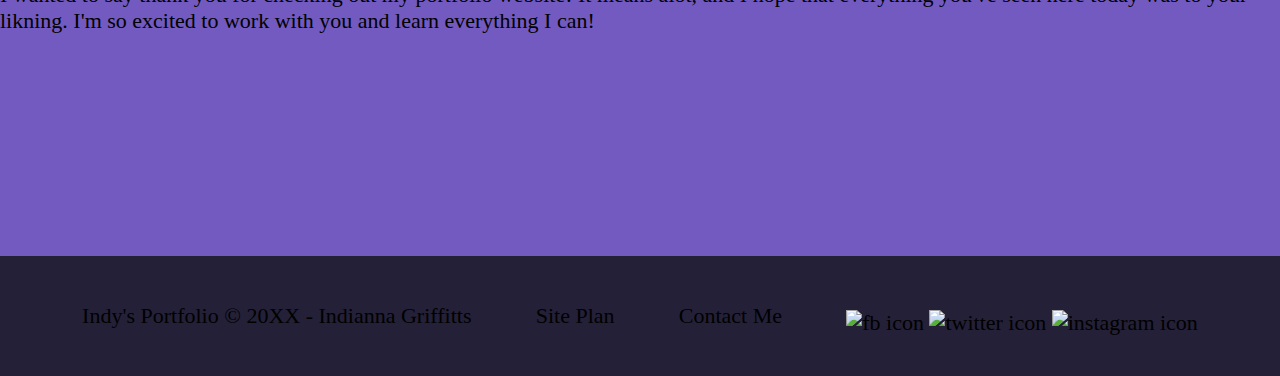
==== commit b16365cf: "added styles to homepage" ====
--- a/index.html
+++ b/index.html
@@ -4,6 +4,7 @@
     <meta charset="UTF-8">
     <meta name="viewport" content="width=device-width, initial-scale=1.0">
     <title>Indy's Portfolio</title>
+    <link rel="stylesheet" href="styles/styles.css">
 </head>
 <body>
  <div id="content"
@@ -26,7 +27,15 @@
     </div>
     <p>Hello Future Employers, and welcome to my website portfolio! I'm excited that you are here! This website was made for the purpose of showing you my capibility, creativity, and knowledge of not only graphic design, but website making as well. Thank you for being here, and I hope to work for you soon! Please do not hesitate to click on things, this is all for you to see.</p>
  </header>
- <main>
+ <main class="home_grid">
+    <style>
+        .home_grid{
+            display:grid;
+            grid-template-columns: 3;
+            grid-template-rows: 5;
+        }
+    </style>
+
     <h1>Why You're Seeing This</h1>
     <p>Through out my studies in graphic design, your're taught that having a portfolio; is huge. A collection of all your best works all placed professionaly and cleverly into a single, creative space for any and potential 
         employers to see. Putting one together is no easy task; making sure it's clever and interesting, but not so much that your arrogance gets the best of you. However, I believe I've managed to ride that fine line with this 
--- a/styles/styles.css
+++ b/styles/styles.css
@@ -0,0 +1,76 @@
+body{
+    background-color: #725AC1;
+    font-family: bitter, inter reg;
+    font-size: 22px;
+    margin: 0;
+    padding: 0;
+}
+
+
+
+
+#logo_link{
+    padding-top: 5px;
+justify-self: left;
+align-self: left;
+}
+.logo{
+    width: 80px;
+}
+nav {
+    display: flex;
+    justify-content: space-around;
+}
+nav a{
+  text-align: center;
+    color: black;
+    text-decoration: none;
+    padding: 35px;
+}
+nav a:hover{
+    background-color: #242038;
+    color:#725AC1;
+}
+
+#content{
+    max-width: 1600px;
+    margin: 0 auto;  
+}
+.main.home-grid{
+    display:grid;
+    grid-template-columns: 3;
+    grid-template-rows: 5;
+}
+header{
+    background-color: #725AC1;
+    color: bLack;
+    display: grid;
+    justify-self: center;
+    align-self: center;
+}
+footer{
+    background-color:#242038;
+    color:black;
+    padding: 25px 50px;
+    margin-top: 200px;
+    display: flex;
+    justify-content: space-around;
+    align-items: center;
+}
+
+footer .social img{
+    padding-top: 15px;
+}
+
+footer a{
+    
+    color:#CAC4CE;
+}
+footer a:hover{
+    text-decoration: underline;
+    color: #725AC1;
+}
+footer a{
+    color: black;
+    text-decoration: none;
+}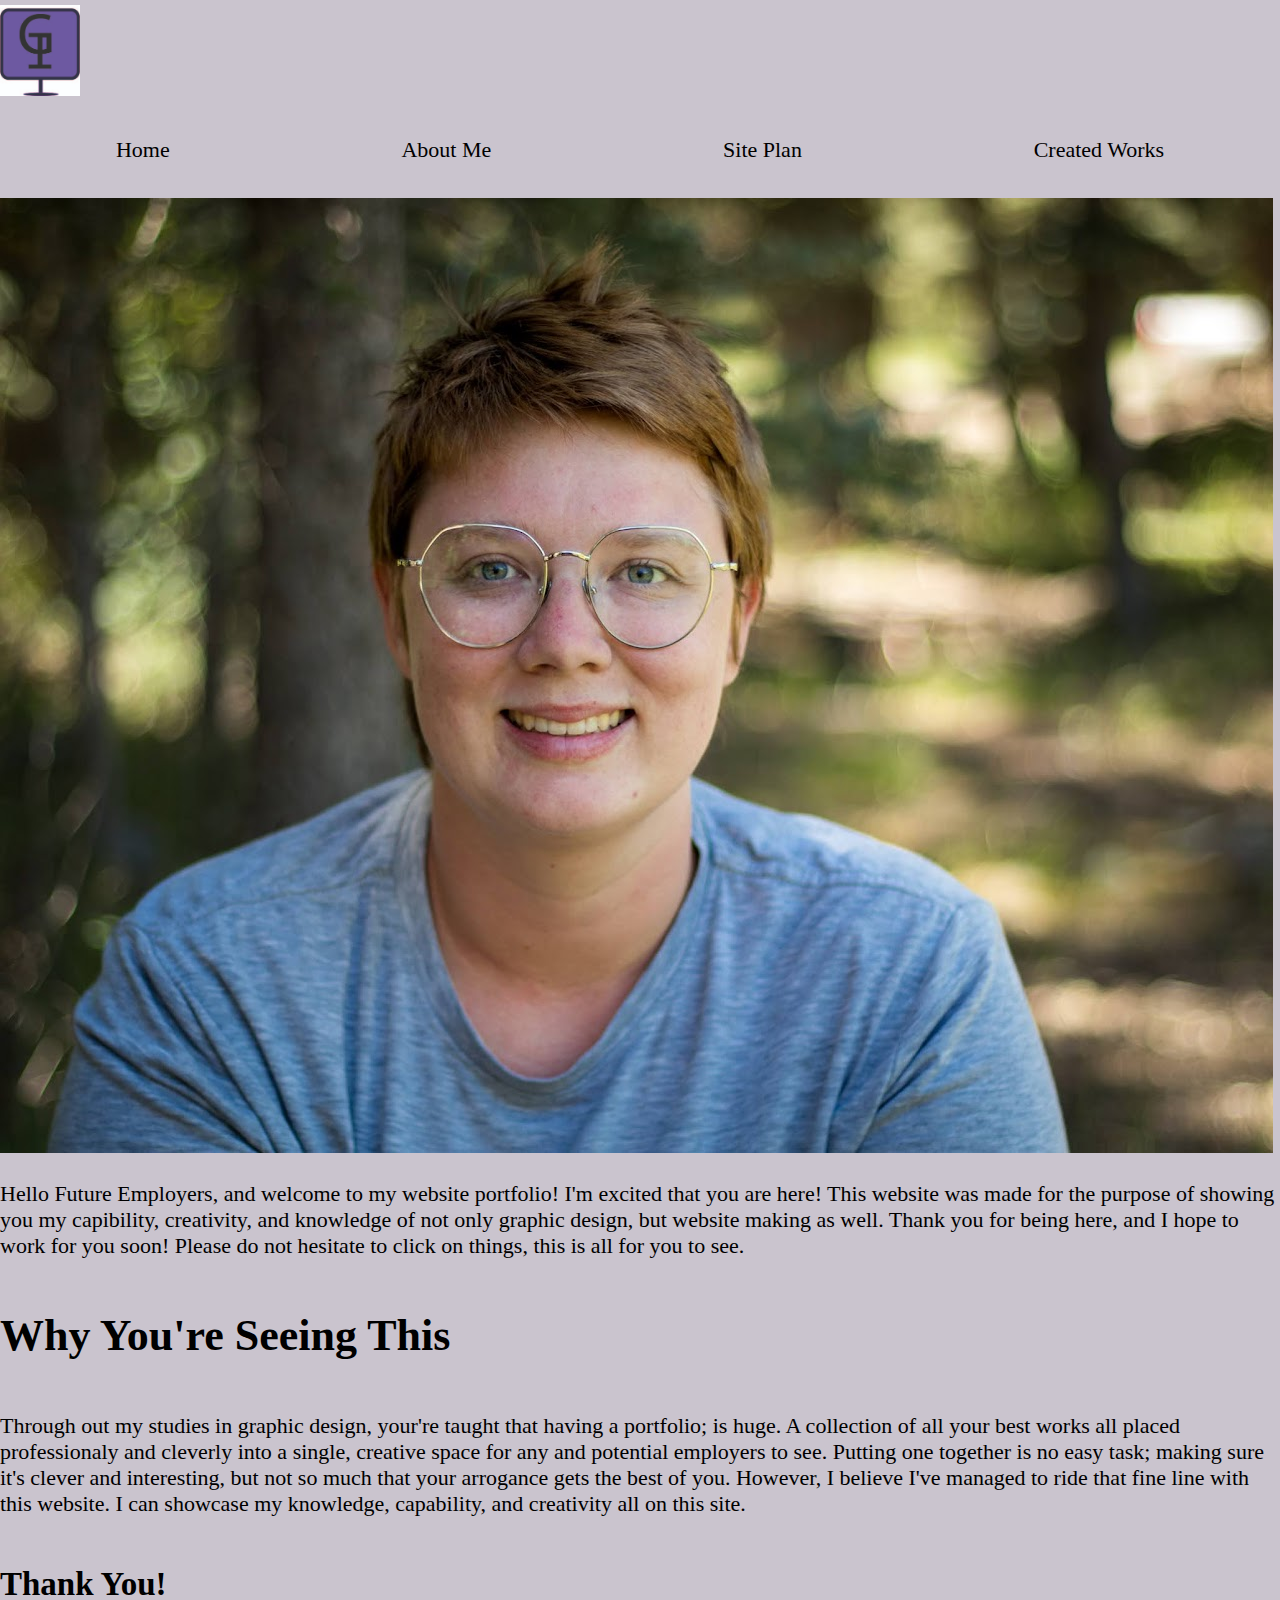
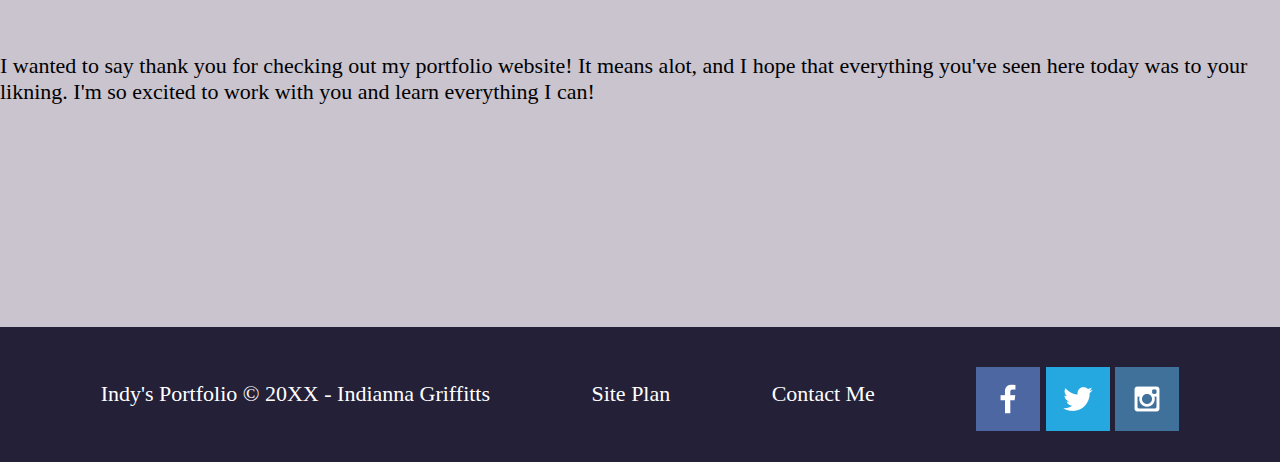
==== commit e1085e6a: "made changes to subpage" ====
--- a/index.html
+++ b/index.html
@@ -13,7 +13,7 @@
 
  <header>
     <a id="logo_link" href="index.html">
-        <img class="logo" src="personalsitelogo.jpg" alt="Indys logo">
+        <img class="logo" src="images/personalsitelogo.jpg" alt="Indys logo">
     </a>
     <nav>
         <a href="index.html"> Home</a>
--- a/styles/styles.css
+++ b/styles/styles.css
@@ -1,16 +1,13 @@
 body{
-    background-color: #725AC1;
+    background-color: #CAC4CE;
     font-family: bitter, inter reg;
     font-size: 22px;
     margin: 0;
     padding: 0;
 }
 
-
-
-
 #logo_link{
-    padding-top: 5px;
+ padding-top: 5px;
 justify-self: left;
 align-self: left;
 }
@@ -42,7 +39,7 @@
     grid-template-rows: 5;
 }
 header{
-    background-color: #725AC1;
+    background-color: #CAC4CE;
     color: bLack;
     display: grid;
     justify-self: center;
@@ -50,7 +47,7 @@
 }
 footer{
     background-color:#242038;
-    color:black;
+    color:white;
     padding: 25px 50px;
     margin-top: 200px;
     display: flex;
@@ -71,6 +68,6 @@
     color: #725AC1;
 }
 footer a{
-    color: black;
+    color: white;
     text-decoration: none;
-}+}
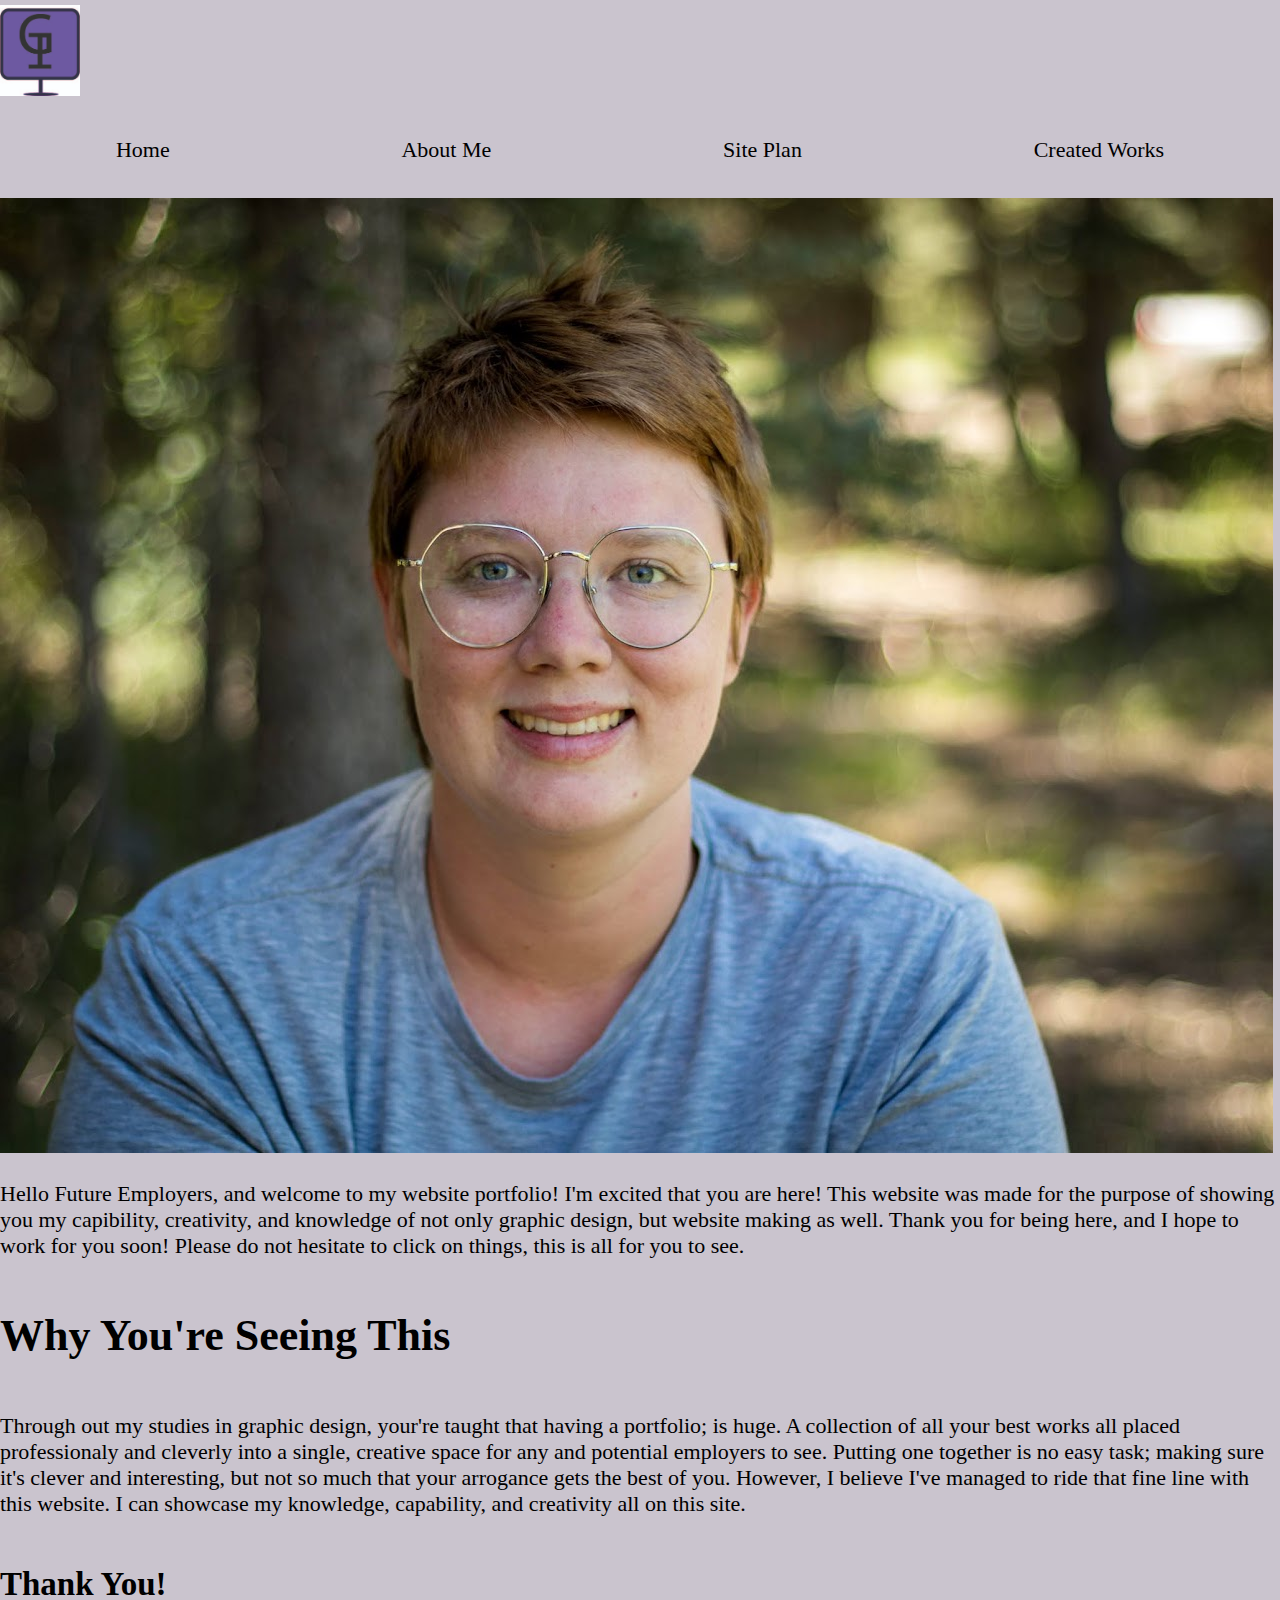
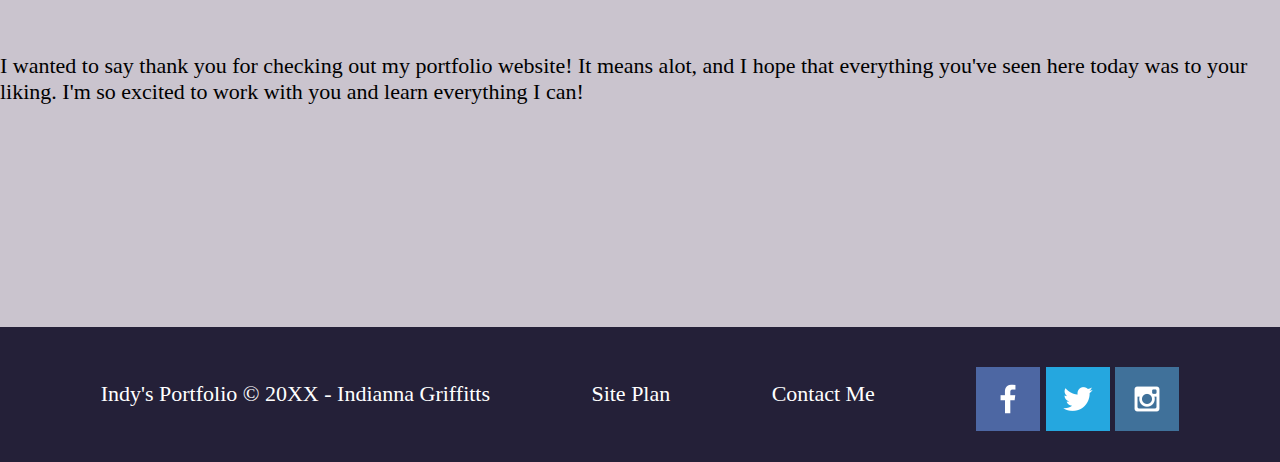
==== commit 73fd7429: "made changes to hmtl" ====
--- a/index.html
+++ b/index.html
@@ -42,7 +42,7 @@
         website. I can showcase my knowledge, capability, and creativity all on this site. 
     </p>
     <h2>Thank You!</h2>
-    <p>I wanted to say thank you for checking out my portfolio website! It means alot, and I hope that everything you've seen here today was to your likning. I'm so excited to work with you and learn everything I can!</p>
+    <p>I wanted to say thank you for checking out my portfolio website! It means alot, and I hope that everything you've seen here today was to your liking. I'm so excited to work with you and learn everything I can!</p>
  </main>
  <footer>
     <p>Indy's Portfolio &copy; 20XX -  Indianna Griffitts</p>
